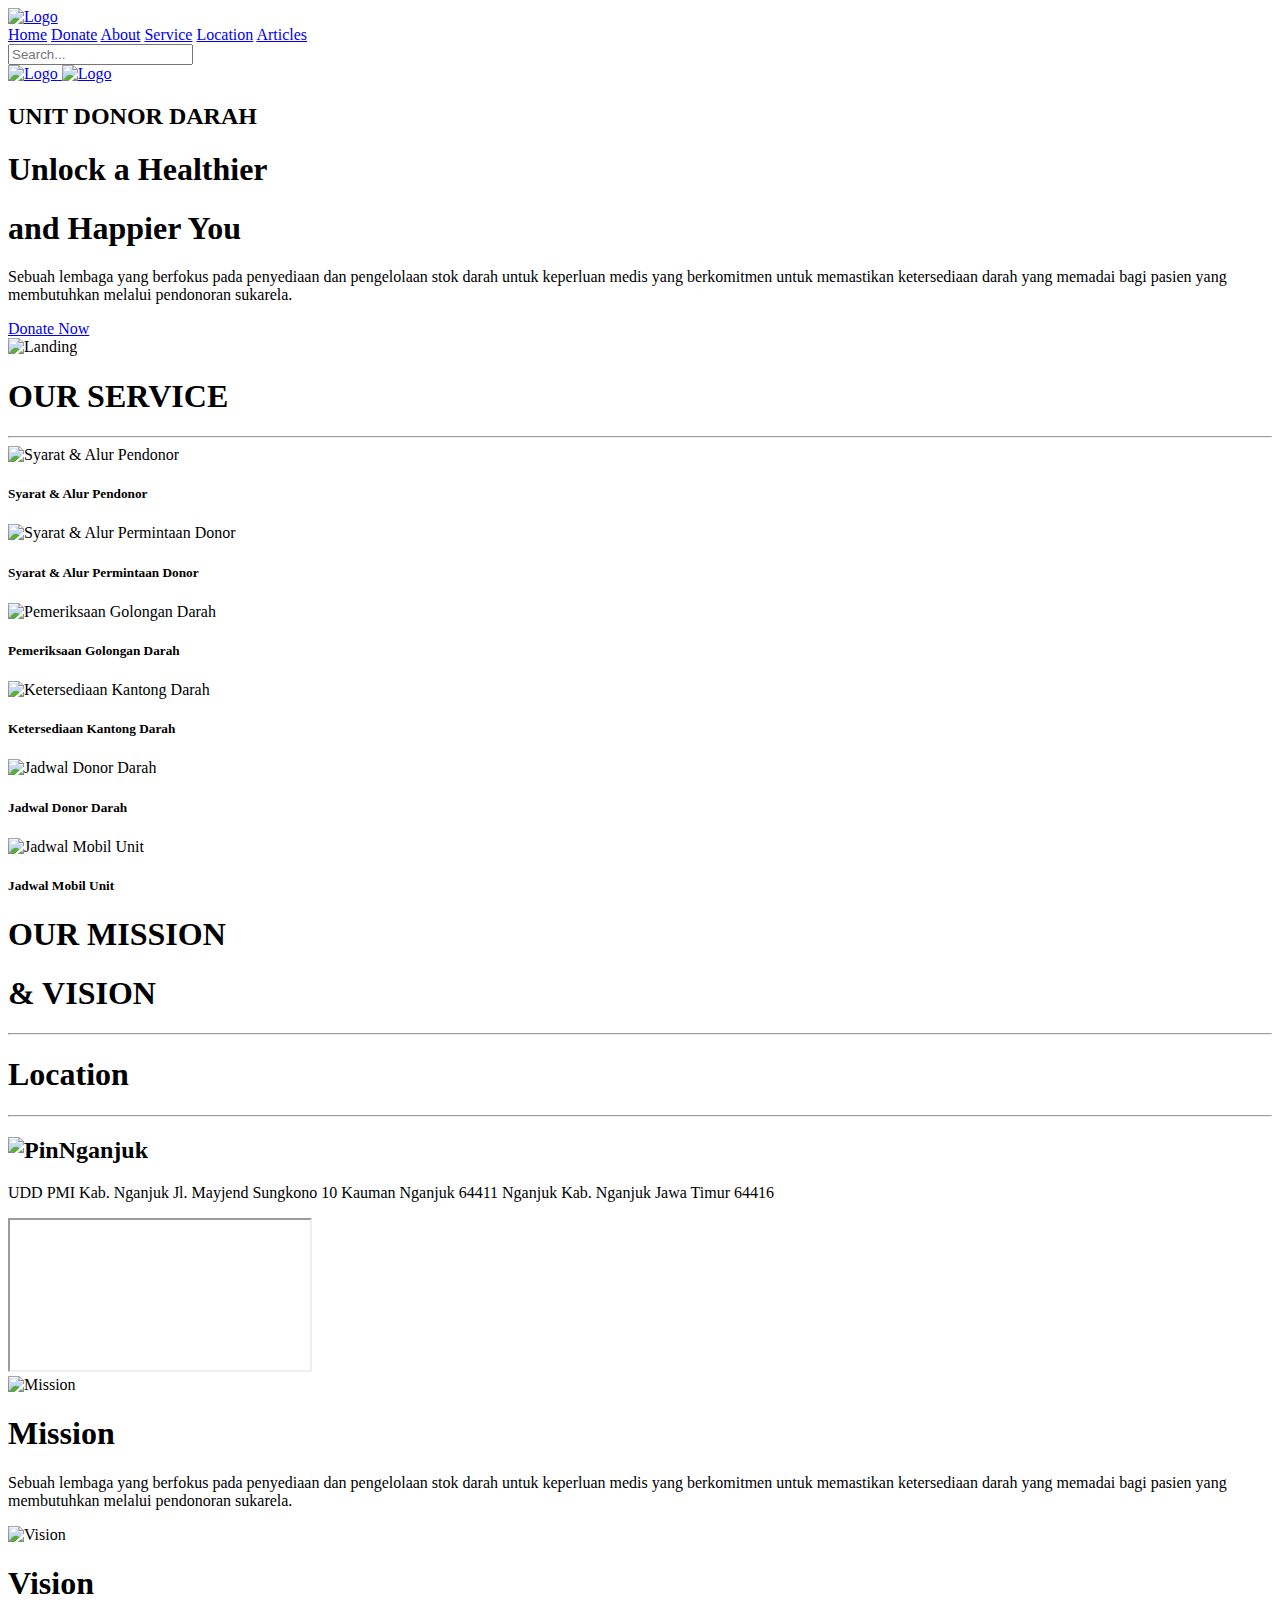
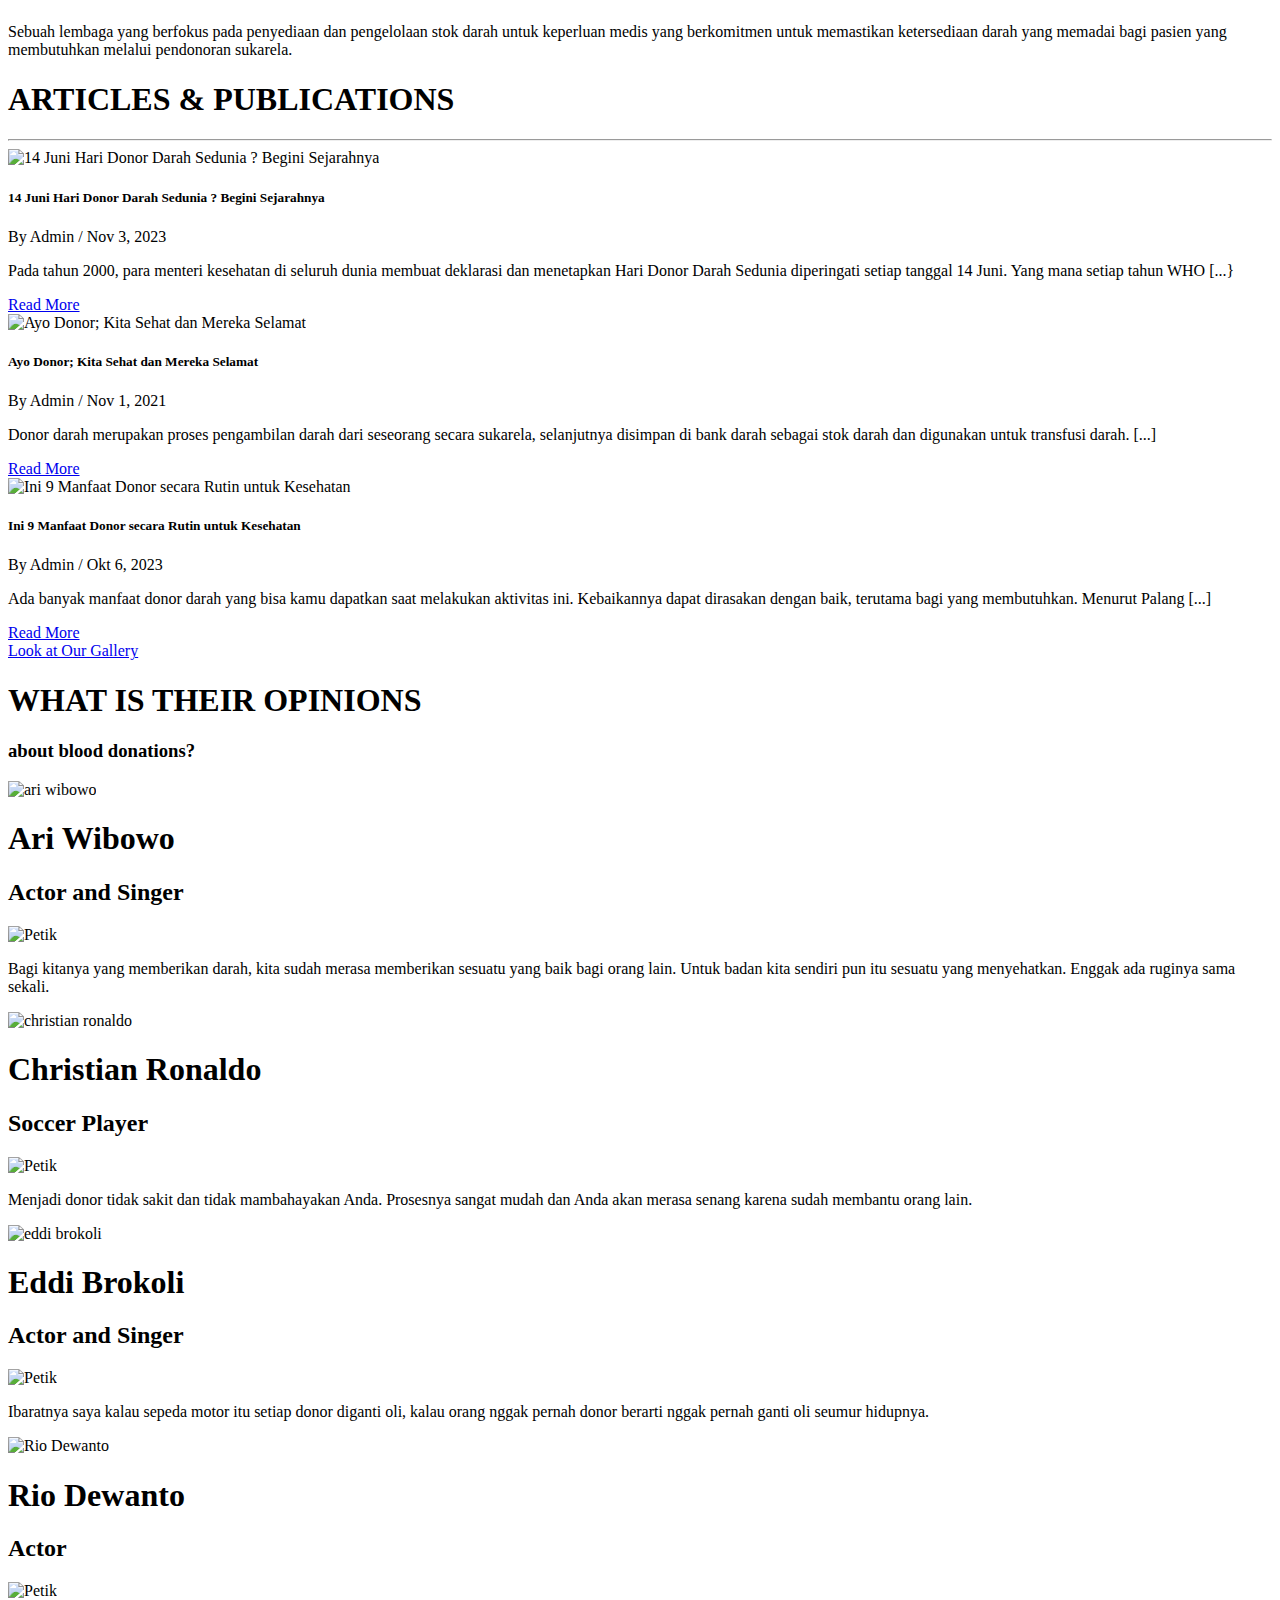
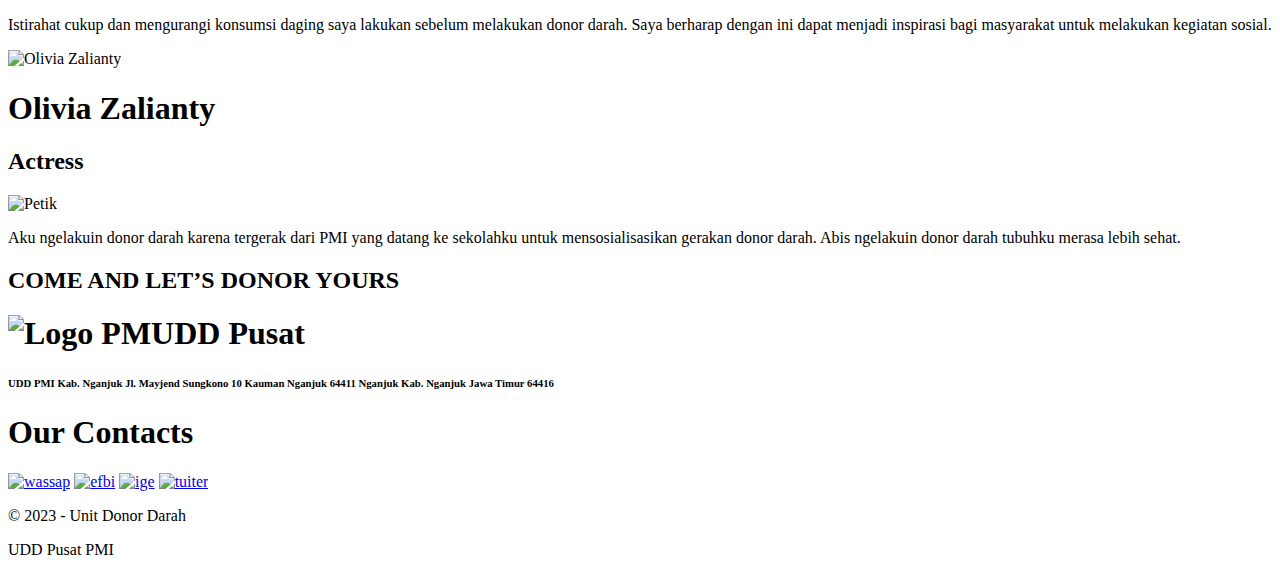
==== index.html @ e91d9397 "Add files via upload" ====
<!DOCTYPE html>
<html lang="en">
<head>
    <meta charset="UTF-8">
    <meta name="viewport" content="width=device-width, initial-scale=1.0">
    <title>Unit Donor Darah</title>
    <link href="https://cdn.jsdelivr.net/npm/bootstrap@5.2.3/dist/css/bootstrap.min.css" rel="stylesheet"
          integrity="sha384-rbsA2VBKQhggwzxH7pPCaAqO46MgnOM80zW1RWuH61DGLwZJEdK2Kadq2F9CUG65" crossorigin="anonymous">
    <link rel="stylesheet" href="assets/css/style.css">
    <!-- icon -->
    <link href="assets/icon/logo_atas.png" rel="icon">
</head>
<body>
<header class="header-area">
    <div class="navbar-area">
        <div class="container">
            <nav class="site-navbar">
                <a href="index.html" class="site-logo">
                    <img class="image"
                         src="assets/icon/logo.png"
                         alt="Logo">
                </a>
                <div class="d-flex align-items-center">
                    <div class="MenuItem" id="MenuItems">
                        <a class="item" href="index.html">Home</a>
                        <a class="item" href="form.html">Donate</a>
                        <a class="item" href="profil.html">About</a>
                        <a class="item" href="#service">Service</a>
                        <a class="item" href="#lokasii">Location</a>
                        <a class="item" href="#artikel">Articles</a>
                    </div>
                    <form class="w-100 me-3" role="search">
                        <input type="search" class="form-control" placeholder="Search..." aria-label="Search">
                    </form>
                    <a href="#" class="mobile bars" id="NavMobile">
                        <img class="image"
                             src="assets/image/bars.png"
                             alt="Logo">
                    </a>
                    <a href="#" class="mobile">
                        <img class="image"
                             src="assets/image/search.png"
                             alt="Logo">
                    </a>
                </div>
            </nav>
        </div>
    </div>
</header>
<main id="landing">
    <div class="container row">
        <div class="col-lg-5 col-md-6 col-12">
            <h2>UNIT DONOR DARAH</h2>
            <h1>Unlock a <span class="udd-marked">Healthier</span></h1>
            <h1>and Happier You</h1>
            <p>Sebuah lembaga yang berfokus pada penyediaan dan pengelolaan stok darah untuk keperluan medis yang
                berkomitmen untuk memastikan ketersediaan darah yang memadai bagi pasien yang membutuhkan melalui
                pendonoran
                sukarela.</p>
            <a class="landing-button" href="form.html">Donate Now</a>
        </div>
        <div class="col-lg-7 col-md-6 col-12">
            <img src="assets/image/landing.png" alt="Landing">
        </div>
    </div>
</main>
<main id="service">
    <div class="container">
        <div class="title">
            <h1>OUR SERVICE</h1>
            <hr>
        </div>
        <div class="row content">
            <div class="col-lg-2 col-md-3 col-6 card text-center">
                <img class="card-img-top" src="assets/image/file.png" alt="Syarat & Alur Pendonor">
                <div class="card-body">
                    <h5 class="card-title">Syarat & Alur Pendonor</h5>
                </div>
            </div>
            <div class="col-lg-2 col-md-3 col-6 card text-center">
                <img class="card-img-top" src="assets/image/donor.png" alt="Syarat & Alur Permintaan Donor">
                <div class="card-body">
                    <h5 class="card-title">Syarat & Alur Permintaan Donor</h5>
                </div>
            </div>
            <div class="col-lg-2 col-md-3 col-6 card text-center">
                <img class="card-img-top" src="assets/image/microscope.png" alt="Pemeriksaan Golongan Darah">
                <div class="card-body">
                    <h5 class="card-title">Pemeriksaan Golongan Darah</h5>
                </div>
            </div>
            <div class="col-lg-2 col-md-3 col-6 card text-center">
                <img class="card-img-top" src="assets/image/medbag.png" alt="Ketersediaan Kantong Darah">
                <div class="card-body">
                    <h5 class="card-title">Ketersediaan Kantong Darah</h5>
                </div>
            </div>
            <div class="col-lg-2 col-md-3 col-6 card text-center">
                <img class="card-img-top" src="assets/image/clock.png" alt="Jadwal Donor Darah">
                <div class="card-body">
                    <h5 class="card-title">Jadwal Donor Darah</h5>
                </div>
            </div>
            <div class="col-lg-2 col-md-3 col-6 card text-center">
                <img class="card-img-top" src="assets/image/ambulance.png" alt="Jadwal Mobil Unit">
                <div class="card-body">
                    <h5 class="card-title">Jadwal Mobil Unit</h5>
                </div>
            </div>
        </div>
    </div>
</main>
<main id="articles">
    <div class="container">
        <div class="title-mission">
            <h1>OUR MISSION</h1>
            <h1>& VISION</h1>
            <hr>
        </div>
    </div>
    <main id="lokasii">
        <div class="map row">
            <div class="title-map col-md-5 col-lg-6 col-12">
                <h1 class="">Location</h1>
                <hr>
                <h2><img src="assets/image/location.png" alt="Pin">Nganjuk</h2>
                <p>UDD PMI Kab. Nganjuk Jl. Mayjend Sungkono 10 Kauman Nganjuk 64411 Nganjuk Kab. Nganjuk Jawa Timur
                    64416</p>
            </div>
            <div class="title-map col-md-7 col-lg-6 col-12">
                <iframe src="https://www.google.com/maps/embed?pb=!1m18!1m12!1m3!1d3954.7178596050453!2d111.89346957404653!3d-7.605650875173909!2m3!1f0!2f0!3f0!3m2!1i1024!2i768!4f13.1!3m3!1m2!1s0x2e784b0f090d41af%3A0xaaeedbb43a66ad4b!2sPMI%20Nganjuk!5e0!3m2!1sid!2sid!4v1703080931872!5m2!1sid!2sid"></iframe>
            </div>
        </div>
    </main>
    <div class="rectangle1"></div>
    <div class="rectangle2"></div>
    <div class="right-card">
        <img src="assets/image/mission.png" alt="Mission">
        <h1>Mission</h1>
        <p>Sebuah lembaga yang berfokus pada penyediaan dan pengelolaan stok darah untuk keperluan medis yang
            berkomitmen untuk memastikan ketersediaan darah yang memadai bagi pasien yang membutuhkan melalui pendonoran
            sukarela.</p>
    </div>
    <div class="left-card">
        <img src="assets/image/vision.png" alt="Vision">
        <h1>Vision</h1>
        <p>Sebuah lembaga yang berfokus pada penyediaan dan pengelolaan stok darah untuk keperluan medis yang
            berkomitmen untuk memastikan ketersediaan darah yang memadai bagi pasien yang membutuhkan melalui pendonoran
            sukarela.</p>
    </div>
    <div class="container article">
        <div class="title">
            <h1>ARTICLES & PUBLICATIONS</h1>
            <hr>
        </div>
        <main id="artikel">
            <div class="row content">
                <div class="col-lg-4 col-md-6 col-12 card">
                    <img class="card-img-top" src="assets/image/article1.png"
                         alt="14 Juni Hari Donor Darah Sedunia ? Begini Sejarahnya">
                    <div class="card-body">
                        <h5 class="card-title">14 Juni Hari Donor Darah Sedunia ? Begini Sejarahnya</h5>
                        <p class="card-info">By Admin / Nov 3, 2023</p>
                        <p class="card-text">Pada tahun 2000, para menteri kesehatan di seluruh dunia membuat deklarasi
                            dan
                            menetapkan Hari Donor Darah Sedunia diperingati setiap tanggal 14 Juni. Yang mana setiap
                            tahun
                            WHO [...}</p>
                        <a href="blog1.html" class="btn btn-primary">Read More</a>
                    </div>
                </div>
                <div class="col-lg-4 col-md-6 col-12 card">
                    <img class="card-img-top" src="assets/image/article2.png"
                         alt="Ayo Donor; Kita Sehat dan Mereka Selamat">
                    <div class="card-body">
                        <h5 class="card-title">Ayo Donor; Kita Sehat dan Mereka Selamat</h5>
                        <p class="card-info">By Admin / Nov 1, 2021</p>
                        <p class="card-text">Donor darah merupakan proses pengambilan darah dari seseorang secara
                            sukarela,
                            selanjutnya disimpan di bank darah sebagai stok darah dan digunakan untuk transfusi darah.
                            [...]</p>
                        <a href="blog2.html" class="btn btn-primary">Read More</a>
                    </div>
                </div>
                <div class="col-lg-4 col-md-6 col-12 card">
                    <img class="card-img-top" src="assets/image/article3.png"
                         alt="Ini 9 Manfaat Donor secara Rutin untuk Kesehatan">
                    <div class="card-body">
                        <h5 class="card-title">Ini 9 Manfaat Donor secara Rutin untuk Kesehatan</h5>
                        <p class="card-info">By Admin / Okt 6, 2023</p>
                        <p class="card-text">Ada banyak manfaat donor darah yang bisa kamu dapatkan saat melakukan
                            aktivitas
                            ini. Kebaikannya dapat dirasakan dengan baik, terutama bagi yang membutuhkan. Menurut Palang
                            [...]</p>
                        <a href="blog3.html" class="btn btn-primary">Read More</a>
                    </div>
                </div>
            </div>
        </main>
        <div class="button">
            <a href="foto.html">Look at Our Gallery</a>
        </div>
    </div>
</main>
<main id="opinions">
    <div class="container">
        <div class="title">
            <h1>WHAT IS THEIR OPINIONS</h1>
            <h3>about blood donations?</h3>
        </div>
        <div class="row content">
            <div class="col-lg-2 card">
                <div class="card-head">
                    <img class="profile card-img-top" src="assets/image/ari.png" alt="ari wibowo">
                    <div class="card-name">
                        <h1 class="name">Ari Wibowo</h1>
                        <h2 class="profession">Actor and Singer</h2>
                    </div>
                    <img class="petik" src="assets/image/petik.png" alt="Petik">
                </div>
                <p>Bagi kitanya yang memberikan darah, kita sudah merasa memberikan sesuatu yang baik bagi orang
                    lain.
                    Untuk badan kita sendiri pun itu sesuatu yang menyehatkan. Enggak ada ruginya sama sekali.</p>
            </div>
            <div class="col-lg-2 card">
                <div class="card-head">
                    <img class="profile card-img-top" src="assets/image/ronaldo.png" alt="christian ronaldo">
                    <div class="card-name">
                        <h1 class="name">Christian Ronaldo</h1>
                        <h2 class="profession">Soccer Player</h2>
                    </div>
                    <img class="petik" src="assets/image/petik.png" alt="Petik">
                </div>
                <p>Menjadi donor tidak sakit dan tidak mambahayakan Anda. Prosesnya sangat mudah dan Anda akan merasa
                    senang karena sudah membantu orang lain.</p>
            </div>
            <div class="col-lg-2 card">
                <div class="card-head">
                    <img class="profile card-img-top" src="assets/image/eddi.png" alt="eddi brokoli">
                    <div class="card-name">
                        <h1 class="name">Eddi Brokoli</h1>
                        <h2 class="profession">Actor and Singer</h2>
                    </div>
                    <img class="petik" src="assets/image/petik.png" alt="Petik">
                </div>
                <p>Ibaratnya saya kalau sepeda motor itu setiap donor diganti oli, kalau orang nggak pernah donor
                    berarti nggak pernah ganti oli seumur hidupnya. </p>
            </div>
            <div class="col-lg-2 card">
                <div class="card-head">
                    <img class="profile card-img-top" src="assets/image/rio.png" alt="Rio Dewanto">
                    <div class="card-name">
                        <h1 class="name">Rio Dewanto</h1>
                        <h2 class="profession">Actor</h2>
                    </div>
                    <img class="petik" src="assets/image/petik.png" alt="Petik">
                </div>
                <p>Istirahat cukup dan mengurangi konsumsi daging saya lakukan sebelum melakukan donor darah. Saya
                    berharap dengan ini dapat menjadi inspirasi bagi masyarakat untuk melakukan kegiatan sosial.</p>
            </div>
            <div class="col-lg-2 card">
                <div class="card-head">
                    <img class="profile card-img-top" src="assets/image/olivia.png" alt="Olivia Zalianty">
                    <div class="card-name">
                        <h1 class="name">Olivia Zalianty</h1>
                        <h2 class="profession">Actress</h2>
                    </div>
                    <img class="petik" src="assets/image/petik.png" alt="Petik">
                </div>
                <p>Aku ngelakuin donor darah karena tergerak dari PMI yang datang ke sekolahku untuk mensosialisasikan
                    gerakan donor darah. Abis ngelakuin donor darah tubuhku merasa lebih sehat.</p>
            </div>
        </div>
        <div class="title">
            <h2>COME AND LET’S DONOR YOURS</h2>
        </div>
    </div>
</main>
<footer>
    <div class="container">
        <div class="row content">
            <div class="col-lg-6 item1">
                <h1><img src="assets/image/pm.png" alt="Logo PM">UDD Pusat</h1>
                <h6>UDD PMI Kab. Nganjuk Jl. Mayjend Sungkono 10 Kauman Nganjuk 64411 Nganjuk Kab. Nganjuk Jawa Timur
                    64416</h6>
            </div>

            <div class="col-lg-6 item2">
                <h1>Our Contacts</h1>
                <div class="iconft">
                    <a href="https://wa.me/087884736111"><img src="assets/image/wassap.png" alt="wassap"></a>
                    <a href="https://www.facebook.com/pmijawatimur?mibextid=ZbWKwL"><img src="assets/image/efbi.png"
                                                                                         alt="efbi"></a>
                    <a href="https://www.instagram.com/pmijawatimur?igsh=MTRuc3d0OWRzaWEyYQ=="><img
                            src="assets/image/ige.png" alt="ige"></a>
                    <a href="https://x.com/PmiJawaTimur?t=0B00rzFDAxkbB0DmO-uxIw&s=08"><img
                            src="assets/image/tuiter.png" alt="tuiter"></a>
                </div>
            </div>
        </div>
    </div>
    <div class="bottom-footer">
        <p>&copy; 2023 - Unit Donor Darah</p>
        <p>UDD Pusat PMI</p>
    </div>
</footer>
<script src="assets/js/script.js"></script>
</body>
</html>
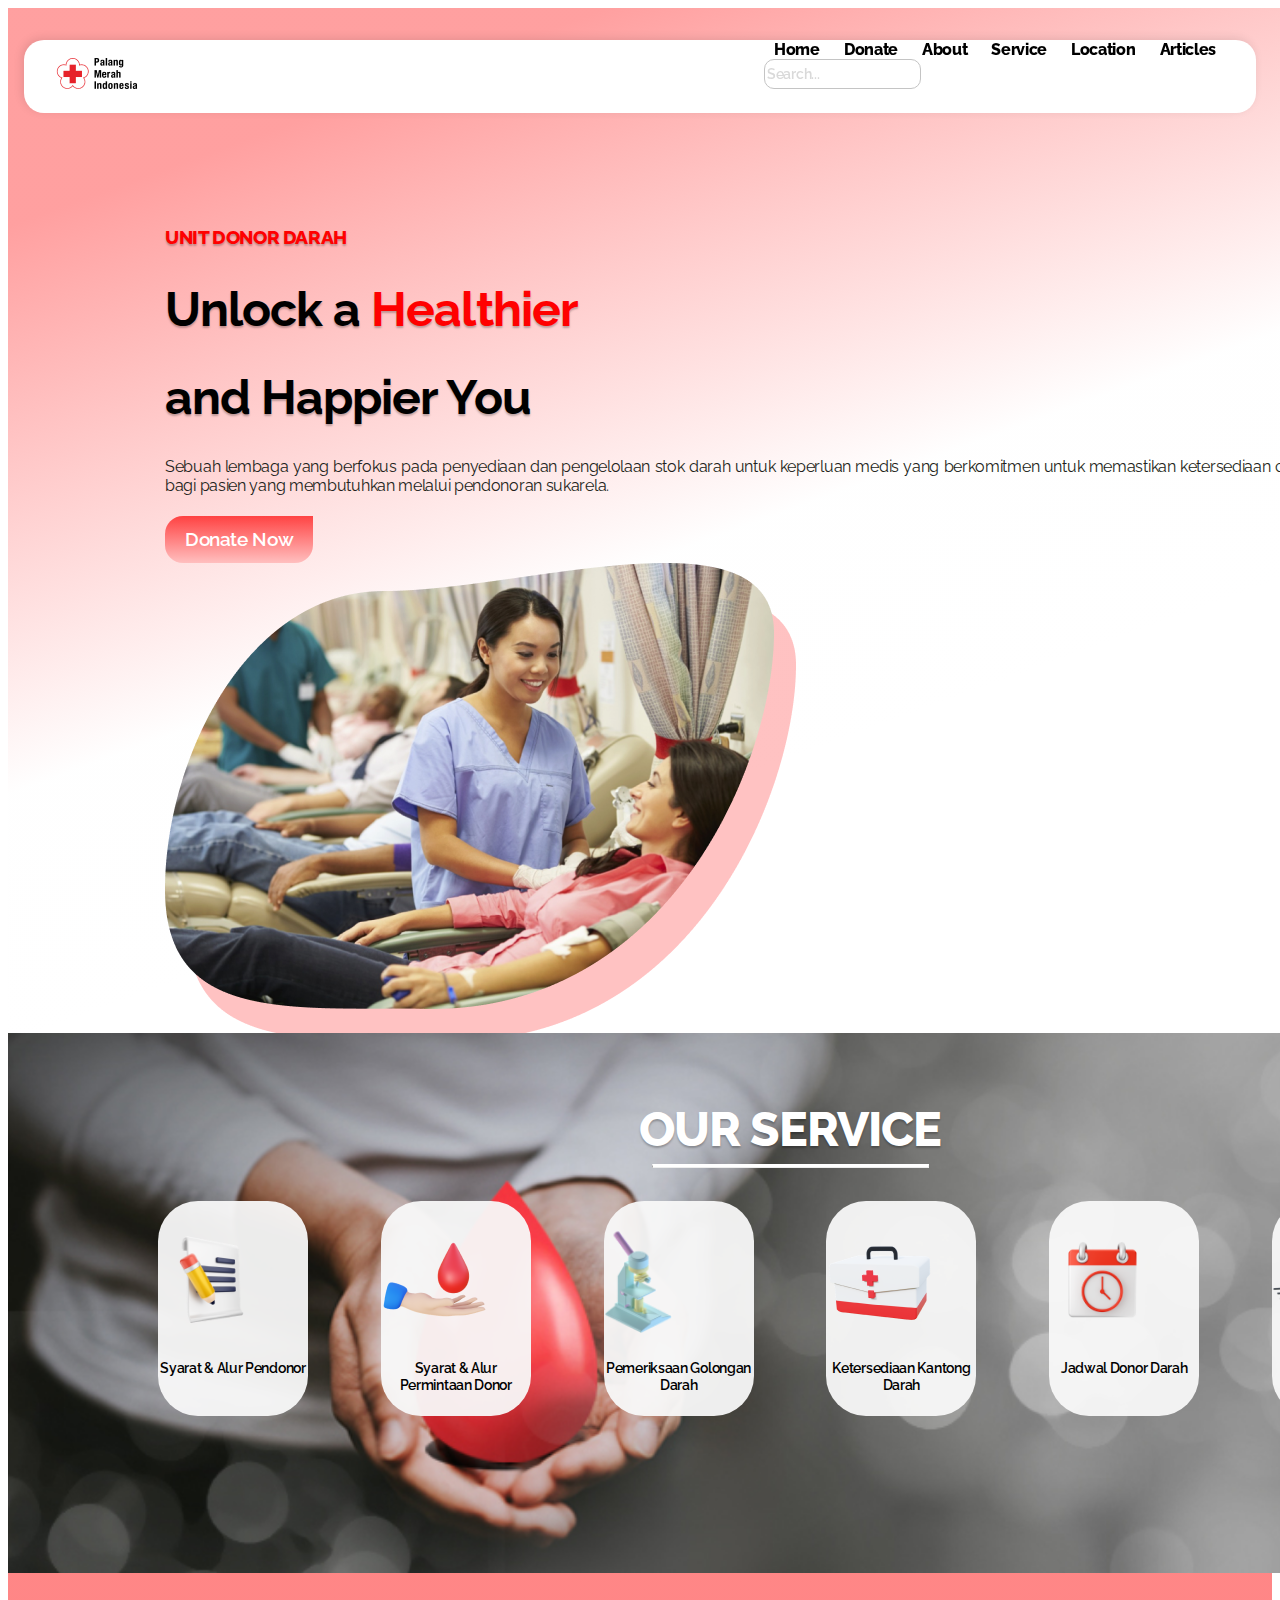
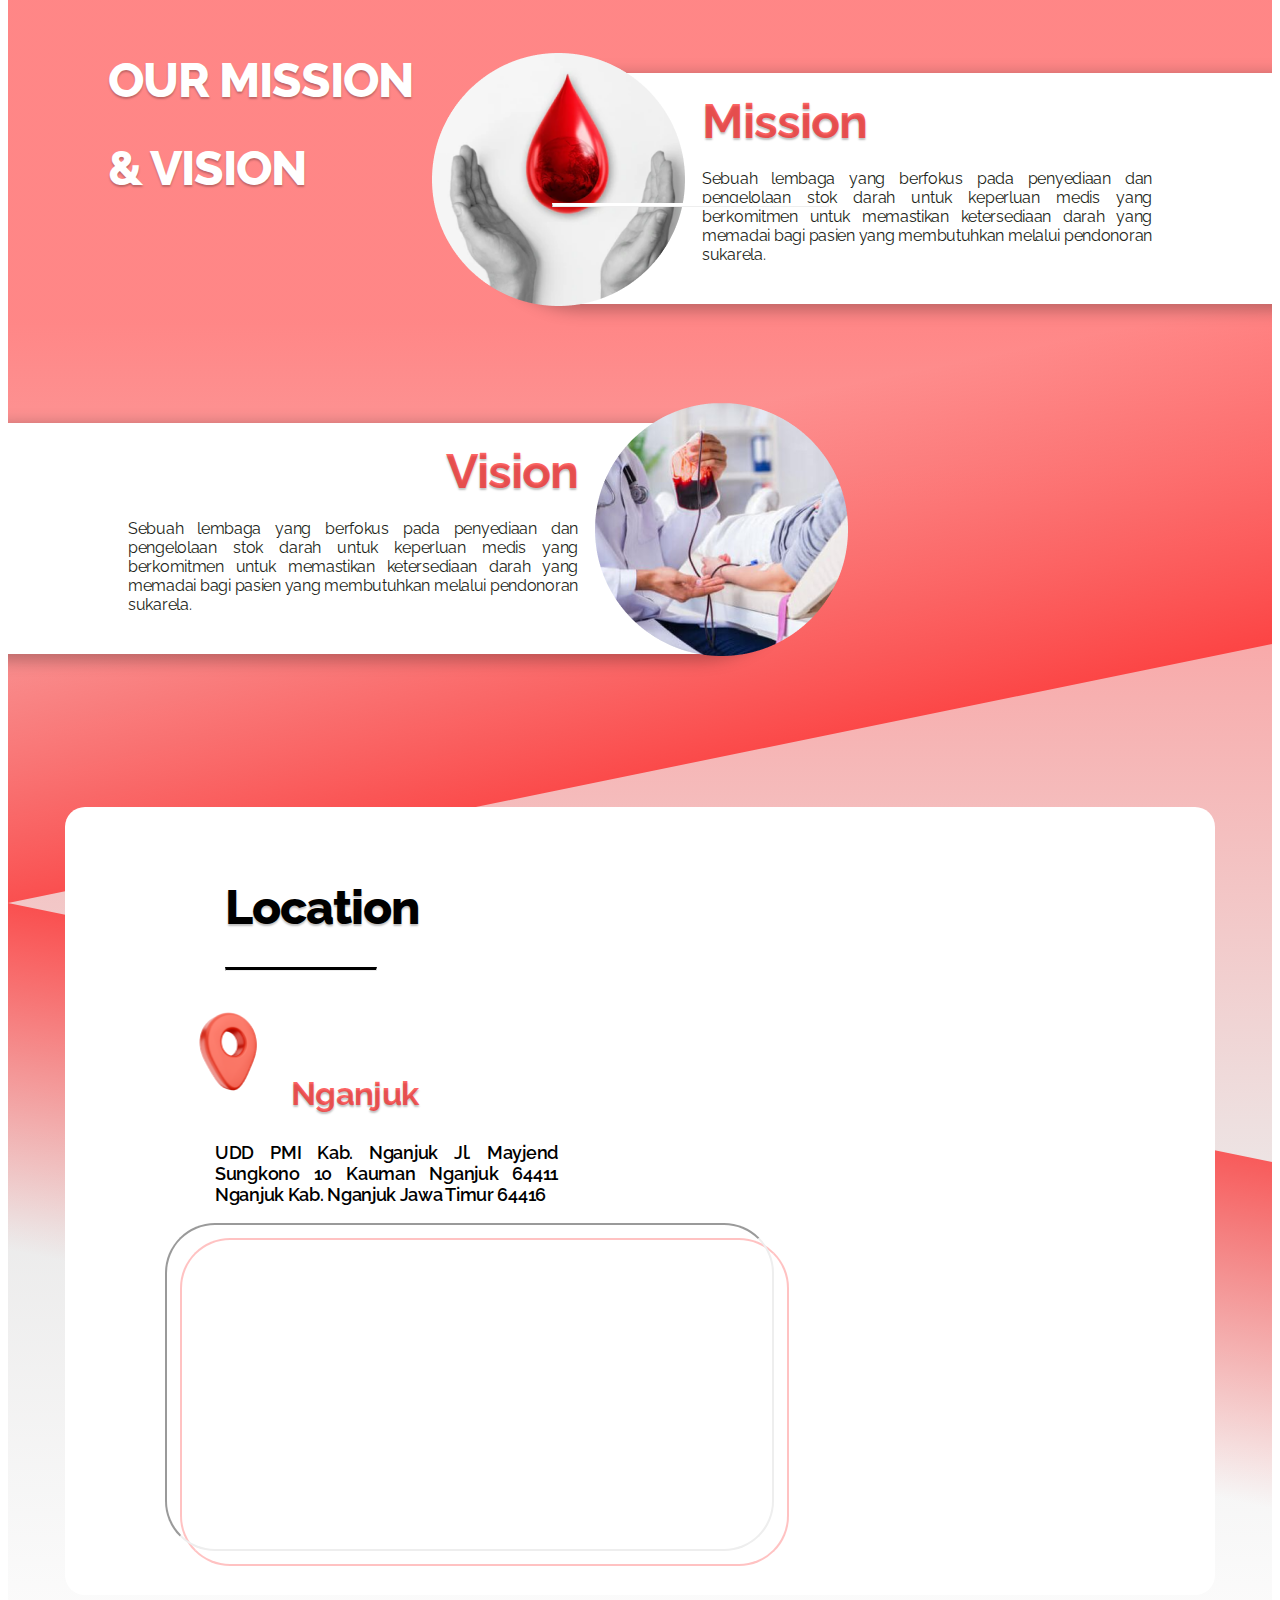
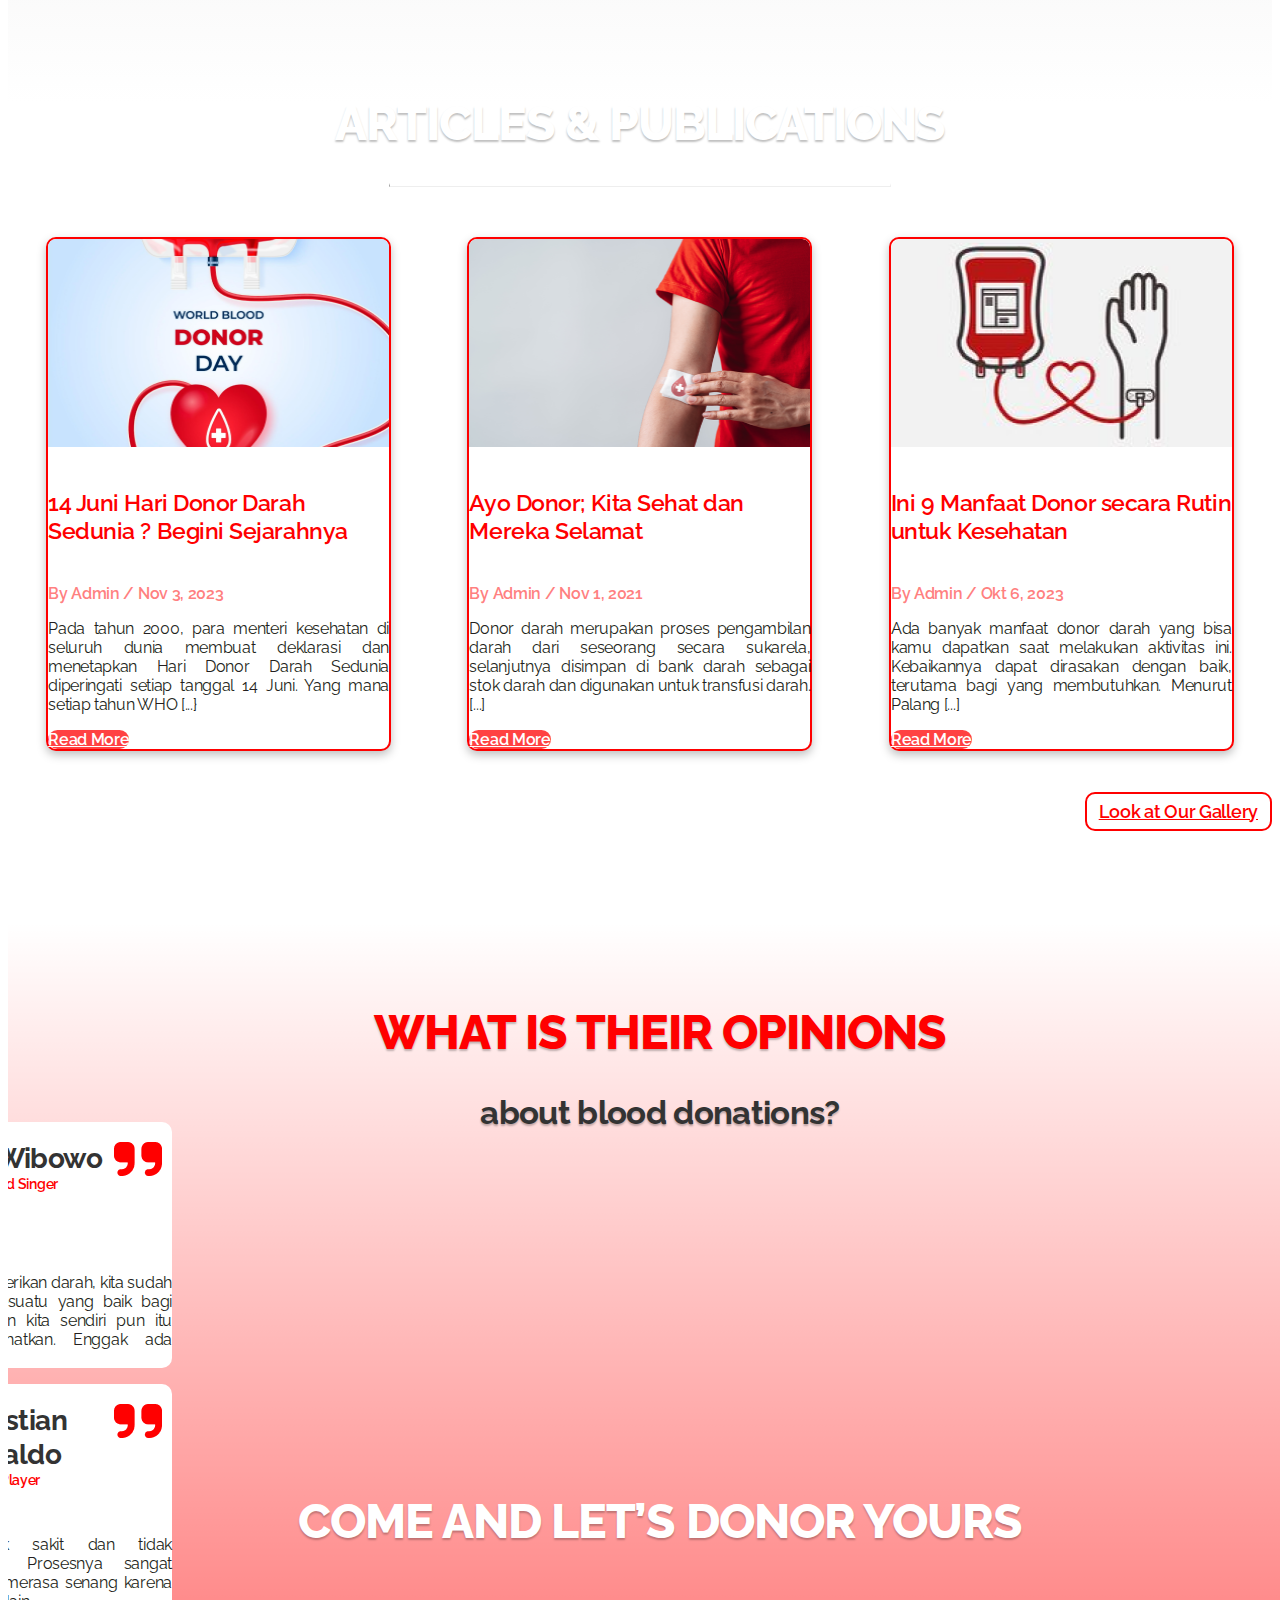
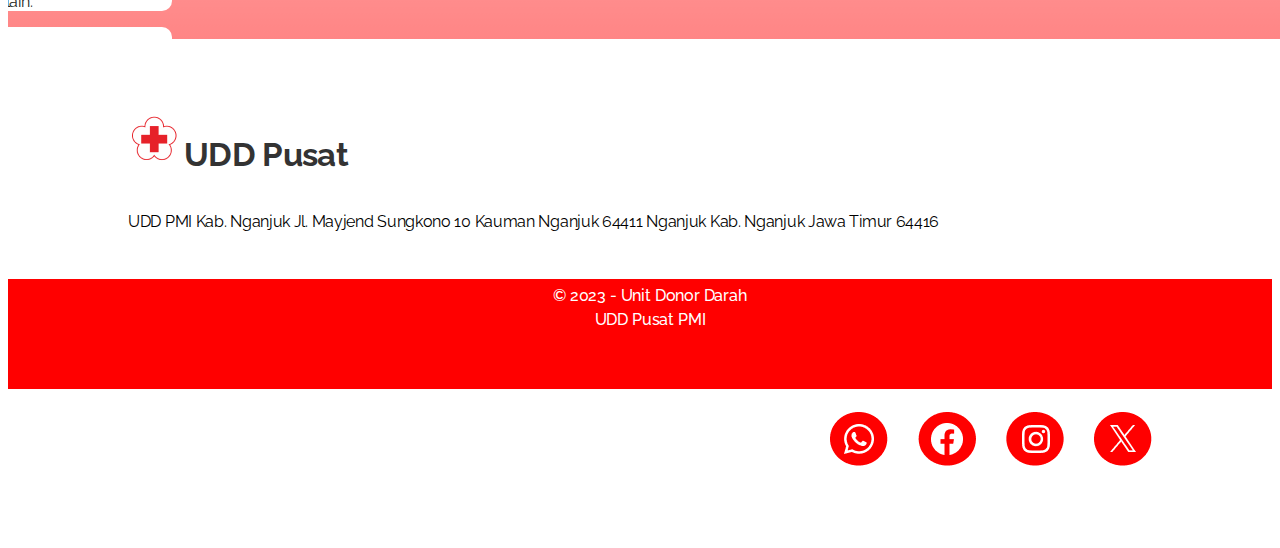
==== commit b3efdab2: "fixin bug" ====
--- a/index.html
+++ b/index.html
@@ -21,23 +21,21 @@
                          alt="Logo">
                 </a>
                 <div class="d-flex align-items-center">
-                    <div class="MenuItem" id="MenuItems">
-                        <a class="item" href="index.html">Home</a>
-                        <a class="item" href="form.html">Donate</a>
-                        <a class="item" href="profil.html">About</a>
-                        <a class="item" href="#service">Service</a>
-                        <a class="item" href="#lokasii">Location</a>
-                        <a class="item" href="#artikel">Articles</a>
-                    </div>
+                    <a class="item" href="index.html">Home</a>
+                    <a class="item" href="form.html">Donate</a>
+                    <a class="item" href="profil.html">About</a>
+                    <a class="item" href="#service">Service</a>
+                    <a class="item" href="#lokasii">Location</a>
+                    <a class="item" href="#artikel">Articles</a>
                     <form class="w-100 me-3" role="search">
                         <input type="search" class="form-control" placeholder="Search..." aria-label="Search">
                     </form>
-                    <a href="#" class="mobile bars" id="NavMobile">
+                    <a href="index.html" class="mobile bars">
                         <img class="image"
                              src="assets/image/bars.png"
                              alt="Logo">
                     </a>
-                    <a href="#" class="mobile">
+                    <a href="index.html" class="mobile">
                         <img class="image"
                              src="assets/image/search.png"
                              alt="Logo">
@@ -57,7 +55,7 @@
                 berkomitmen untuk memastikan ketersediaan darah yang memadai bagi pasien yang membutuhkan melalui
                 pendonoran
                 sukarela.</p>
-            <a class="landing-button" href="form.html">Donate Now</a>
+                <a class="landing-button" href="form.html">Donate Now</a>
         </div>
         <div class="col-lg-7 col-md-6 col-12">
             <img src="assets/image/landing.png" alt="Landing">
@@ -157,26 +155,23 @@
             <div class="row content">
                 <div class="col-lg-4 col-md-6 col-12 card">
                     <img class="card-img-top" src="assets/image/article1.png"
-                         alt="14 Juni Hari Donor Darah Sedunia ? Begini Sejarahnya">
+                        alt="14 Juni Hari Donor Darah Sedunia ? Begini Sejarahnya">
                     <div class="card-body">
                         <h5 class="card-title">14 Juni Hari Donor Darah Sedunia ? Begini Sejarahnya</h5>
                         <p class="card-info">By Admin / Nov 3, 2023</p>
-                        <p class="card-text">Pada tahun 2000, para menteri kesehatan di seluruh dunia membuat deklarasi
-                            dan
-                            menetapkan Hari Donor Darah Sedunia diperingati setiap tanggal 14 Juni. Yang mana setiap
-                            tahun
+                        <p class="card-text">Pada tahun 2000, para menteri kesehatan di seluruh dunia membuat deklarasi dan
+                            menetapkan Hari Donor Darah Sedunia diperingati setiap tanggal 14 Juni. Yang mana setiap tahun
                             WHO [...}</p>
                         <a href="blog1.html" class="btn btn-primary">Read More</a>
                     </div>
                 </div>
                 <div class="col-lg-4 col-md-6 col-12 card">
                     <img class="card-img-top" src="assets/image/article2.png"
-                         alt="Ayo Donor; Kita Sehat dan Mereka Selamat">
+                        alt="Ayo Donor; Kita Sehat dan Mereka Selamat">
                     <div class="card-body">
                         <h5 class="card-title">Ayo Donor; Kita Sehat dan Mereka Selamat</h5>
                         <p class="card-info">By Admin / Nov 1, 2021</p>
-                        <p class="card-text">Donor darah merupakan proses pengambilan darah dari seseorang secara
-                            sukarela,
+                        <p class="card-text">Donor darah merupakan proses pengambilan darah dari seseorang secara sukarela,
                             selanjutnya disimpan di bank darah sebagai stok darah dan digunakan untuk transfusi darah.
                             [...]</p>
                         <a href="blog2.html" class="btn btn-primary">Read More</a>
@@ -184,12 +179,11 @@
                 </div>
                 <div class="col-lg-4 col-md-6 col-12 card">
                     <img class="card-img-top" src="assets/image/article3.png"
-                         alt="Ini 9 Manfaat Donor secara Rutin untuk Kesehatan">
+                        alt="Ini 9 Manfaat Donor secara Rutin untuk Kesehatan">
                     <div class="card-body">
                         <h5 class="card-title">Ini 9 Manfaat Donor secara Rutin untuk Kesehatan</h5>
                         <p class="card-info">By Admin / Okt 6, 2023</p>
-                        <p class="card-text">Ada banyak manfaat donor darah yang bisa kamu dapatkan saat melakukan
-                            aktivitas
+                        <p class="card-text">Ada banyak manfaat donor darah yang bisa kamu dapatkan saat melakukan aktivitas
                             ini. Kebaikannya dapat dirasakan dengan baik, terutama bagi yang membutuhkan. Menurut Palang
                             [...]</p>
                         <a href="blog3.html" class="btn btn-primary">Read More</a>
@@ -231,8 +225,7 @@
                     </div>
                     <img class="petik" src="assets/image/petik.png" alt="Petik">
                 </div>
-                <p>Menjadi donor tidak sakit dan tidak mambahayakan Anda. Prosesnya sangat mudah dan Anda akan merasa
-                    senang karena sudah membantu orang lain.</p>
+                <p>Menjadi donor tidak sakit dan tidak mambahayakan Anda. Prosesnya sangat mudah dan Anda akan merasa senang karena sudah membantu orang lain.</p>
             </div>
             <div class="col-lg-2 card">
                 <div class="card-head">
@@ -243,8 +236,7 @@
                     </div>
                     <img class="petik" src="assets/image/petik.png" alt="Petik">
                 </div>
-                <p>Ibaratnya saya kalau sepeda motor itu setiap donor diganti oli, kalau orang nggak pernah donor
-                    berarti nggak pernah ganti oli seumur hidupnya. </p>
+                <p>Ibaratnya saya kalau sepeda motor itu setiap donor diganti oli, kalau orang nggak pernah donor berarti nggak pernah ganti oli seumur hidupnya. </p>
             </div>
             <div class="col-lg-2 card">
                 <div class="card-head">
@@ -255,8 +247,7 @@
                     </div>
                     <img class="petik" src="assets/image/petik.png" alt="Petik">
                 </div>
-                <p>Istirahat cukup dan mengurangi konsumsi daging saya lakukan sebelum melakukan donor darah. Saya
-                    berharap dengan ini dapat menjadi inspirasi bagi masyarakat untuk melakukan kegiatan sosial.</p>
+                <p>Istirahat cukup dan mengurangi konsumsi daging saya lakukan sebelum melakukan donor darah. Saya berharap dengan ini dapat menjadi inspirasi bagi masyarakat untuk melakukan kegiatan sosial.</p>
             </div>
             <div class="col-lg-2 card">
                 <div class="card-head">
@@ -267,8 +258,7 @@
                     </div>
                     <img class="petik" src="assets/image/petik.png" alt="Petik">
                 </div>
-                <p>Aku ngelakuin donor darah karena tergerak dari PMI yang datang ke sekolahku untuk mensosialisasikan
-                    gerakan donor darah. Abis ngelakuin donor darah tubuhku merasa lebih sehat.</p>
+                <p>Aku ngelakuin donor darah karena tergerak dari PMI yang datang ke sekolahku untuk mensosialisasikan gerakan donor darah. Abis ngelakuin donor darah tubuhku merasa lebih sehat.</p>
             </div>
         </div>
         <div class="title">
@@ -289,12 +279,9 @@
                 <h1>Our Contacts</h1>
                 <div class="iconft">
                     <a href="https://wa.me/087884736111"><img src="assets/image/wassap.png" alt="wassap"></a>
-                    <a href="https://www.facebook.com/pmijawatimur?mibextid=ZbWKwL"><img src="assets/image/efbi.png"
-                                                                                         alt="efbi"></a>
-                    <a href="https://www.instagram.com/pmijawatimur?igsh=MTRuc3d0OWRzaWEyYQ=="><img
-                            src="assets/image/ige.png" alt="ige"></a>
-                    <a href="https://x.com/PmiJawaTimur?t=0B00rzFDAxkbB0DmO-uxIw&s=08"><img
-                            src="assets/image/tuiter.png" alt="tuiter"></a>
+                    <a href="https://www.facebook.com/pmijawatimur?mibextid=ZbWKwL"><img src="assets/image/efbi.png" alt="efbi"></a>
+                    <a href="https://www.instagram.com/pmijawatimur?igsh=MTRuc3d0OWRzaWEyYQ=="><img src="assets/image/ige.png" alt="ige"></a>
+                    <a href="https://x.com/PmiJawaTimur?t=0B00rzFDAxkbB0DmO-uxIw&s=08"><img src="assets/image/tuiter.png" alt="tuiter"></a>
                 </div>
             </div>
         </div>
@@ -304,6 +291,5 @@
         <p>UDD Pusat PMI</p>
     </div>
 </footer>
-<script src="assets/js/script.js"></script>
 </body>
 </html>--- a/assets/css/style.css
+++ b/assets/css/style.css
@@ -0,0 +1,1176 @@
+@import url('https://fonts.googleapis.com/css2?family=Raleway:ital,wght@0,100;0,200;0,300;0,400;0,500;0,600;0,700;0,800;0,900;1,100;1,200;1,300;1,400;1,500;1,600;1,700;1,800;1,900&display=swap');
+
+* {
+    font-family: 'Raleway', sans-serif;
+}
+
+.navbar-area {
+    position: fixed;
+    top: 40px;
+    left: 24px;
+    right: 24px;
+    z-index: 3;
+    background: white;
+    box-shadow: -2px -2px 10px rgba(0, 0, 0, 0.10);
+    border-radius: 20px
+}
+
+.site-navbar .mobile {
+    display: none;
+}
+
+
+@media (max-width: 728px) {
+    .navbar-area {
+        top: 20px;
+        left: 20px;
+        right: 20px;
+    }
+
+    .site-navbar {
+        margin: 0 10px;
+    }
+
+    .site-navbar .item {
+        display: none;
+    }
+
+    .site-navbar input {
+        display: none;
+    }
+
+    .site-navbar .mobile {
+        display: block;
+    }
+
+    .site-navbar .mobile img {
+        margin: 0 0 0 10px;
+        height: 30px;
+        width: 30px;
+    }
+
+    .site-navbar .bars img {
+        height: 25px;
+        width: 25px;
+    }
+}
+
+@media (min-width: 728px) and (max-width: 968px) {
+    .navbar-area {
+        left: 54px;
+        right: 54px;
+    }
+
+    .site-navbar {
+        margin: 0;
+    }
+
+    .site-navbar .item {
+        margin: 0 0 0 30px;
+        text-decoration: none;
+        color: #000;
+        font-size: 16px;
+        font-style: normal;
+        font-weight: 800;
+        line-height: 19px;
+        letter-spacing: -0.32px;
+    }
+}
+
+
+.site-navbar {
+    margin: 0 30px;
+    display: flex;
+    justify-content: space-between;
+}
+
+a.site-logo {
+    font-size: 26px;
+    font-weight: 800;
+    text-transform: uppercase;
+    color: #58BD8B;
+    text-decoration: none;
+}
+
+a.site-logo .image {
+    margin: 14px 0;
+    height: 39px;
+    width: 86px;
+}
+
+.site-navbar input {
+    height: 30px;
+    width: 157px;
+    color: #C4C4C4;
+    border-radius: 10px;
+    border: 1px solid #C4C4C4;
+    background: #FFF;
+    font-size: 14px;
+    font-weight: 600;
+    line-height: 17px;
+    letter-spacing: -0.3px;
+}
+
+.site-navbar input::placeholder {
+    color: #D9D9D9;
+}
+
+.site-navbar .item {
+    margin: 0 10px;
+    text-decoration: none;
+    color: #000;
+    font-size: 16px;
+    font-style: normal;
+    font-weight: 800;
+    line-height: 19px; /* 118.75% */
+    letter-spacing: -0.32px;
+}
+
+.site-navbar .item:hover {
+    color: #F00;
+    font-weight: bold;
+    line-height: 23px; /* 121.053% */
+    letter-spacing: -0.38px;
+}
+
+@media (min-width: 728px) and (max-width: 968px) {
+    .navbar-area {
+        left: 54px;
+        right: 54px;
+    }
+
+    .site-navbar {
+        margin: 0;
+    }
+
+    .site-navbar input {
+        margin: 0;
+    }
+
+    .site-navbar .item {
+        margin: 0 10px 0 10px;
+        text-decoration: none;
+        color: #000;
+        font-size: 16px;
+        font-style: normal;
+        font-weight: 800;
+        line-height: 19px;
+        letter-spacing: -0.32px;
+    }
+}
+
+#landing {
+    width: 100%;
+    overflow: hidden;
+    min-height: 700px;
+    height: fit-content;
+    padding: 150px 141px 20px 157px;
+    background: linear-gradient(160deg, rgba(255, 128, 128, 0.75) 13.68%, rgba(217, 216, 216, 0.01) 49.38%, rgba(217, 217, 217, 0.00) 67.93%);
+}
+
+@media (max-width: 728px) {
+    #landing {
+        padding: 60px 15px 50px 15px;
+    }
+
+    #landing img {
+        padding: 20px 0;
+        margin: auto;
+        width: 100%;
+    }
+
+    #landing .h1 {
+        font-size: 48px;
+    }
+
+}
+
+@media (min-width: 728px) and (max-width: 968px) {
+    #landing {
+        padding: 80px 50px 50px 50px;
+        margin: 0;
+    }
+
+    #landing .h1 {
+        font-size: 28px;
+    }
+
+    #landing img {
+        padding-top: 50px;
+    }
+}
+
+
+#landing h2 {
+    color: #F00;
+    text-shadow: 0 2px 2px rgba(0, 0, 0, 0.25);
+    font-size: 19px;
+    font-style: normal;
+    font-weight: 800;
+    line-height: 23px; /* 121.053% */
+    letter-spacing: -0.38px;
+    margin-top: 68px;
+}
+
+#landing h1 {
+    color: #000;
+    text-shadow: 0 2px 2px rgba(0, 0, 0, 0.25);
+    font-size: 48px;
+    font-style: normal;
+    font-weight: 700;
+    line-height: 56px;
+    letter-spacing: -0.96px;
+}
+
+#landing h1 .udd-marked {
+    color: #F00;
+}
+
+#landing p {
+    color: #231F20;
+    text-align: justify;
+    font-size: 16px;
+    font-style: normal;
+    font-weight: 400;
+    line-height: 19px;
+    letter-spacing: -0.3px;
+    margin-top: 10px;
+}
+
+#landing img {
+    filter: drop-shadow(22px 32px rgba(255, 0, 0, 0.24));
+}
+
+#landing .landing-button {
+    display: inline-block;
+    margin-top: 5px;
+    padding: 12px 20px;
+    border: none;
+    border-radius: 18px 0 18px 18px;
+    background: linear-gradient(180deg, rgba(255, 0, 0, 0.70) 0%, #FFBFBF 100%);
+    color: #FFF;
+    text-align: center;
+    text-decoration: none;
+    font-size: 19px;
+    font-style: normal;
+    font-weight: 600;
+    line-height: 23px; /* 121.053% */
+    letter-spacing: -0.38px;
+}
+
+#service {
+    width: 100%;
+    min-height: 470px;
+    height: fit-content;
+    padding: 35px 150px;
+    background-image: url('../image/service.jpg');
+    background-repeat: no-repeat;
+    background-size: cover;
+}
+
+#service .title {
+    text-align: center;
+}
+
+#service h1 {
+    color: #FFF;
+    text-shadow: 0 2px 2px rgba(0, 0, 0, 0.25);
+    font-size: 48px;
+    font-style: normal;
+    font-weight: 800;
+    line-height: 56px; /* 116.667% */
+    letter-spacing: -0.96px;
+    margin-bottom: 5px;
+}
+
+#service hr {
+    margin-top: 7px;
+    margin-left: auto;
+    margin-right: auto;
+    width: 275px;
+    color: #FFF;
+    opacity: 1;
+    border-top: 3px solid;
+}
+
+#service .content {
+    display: flex;
+    justify-content: space-between;
+}
+
+#service .card {
+    width: 150px;
+    height: 215px;
+    margin: 25px 0;
+    border-radius: 40px;
+    background: rgba(248, 248, 248, 0.95);
+}
+
+@media (max-width: 728px) {
+    #service {
+        padding: 35px 20px;
+    }
+
+    #service .card {
+        width: 200px;
+        height: fit-content;
+        min-height: 240px;
+    }
+
+    #service .content {
+        display: flex;
+        justify-content: space-around;
+    }
+}
+
+@media (min-width: 728px) and (max-width: 968px) {
+    #service {
+        padding: 35px 50px;
+    }
+
+    #service .content {
+        display: flex;
+        justify-content: left;
+    }
+
+    #service .content .card {
+        margin: 25px 10px;
+    }
+
+}
+
+#service .card:hover {
+    height: fit-content;
+    flex-shrink: 0;
+    border-radius: 40px;
+    background: rgba(255, 0, 0, 0.80);
+    box-shadow: 4px 4px 15px 5px rgba(179, 179, 179, 0.80);
+}
+
+#service h5 {
+    color: #000;
+    text-align: center;
+    font-size: 14px;
+    font-style: normal;
+    font-weight: 600;
+    line-height: 17px; /* 121.429% */
+    letter-spacing: -0.3px;
+}
+
+#service .card:hover h5 {
+    color: #FFF;
+    text-align: center;
+    text-shadow: 0 2px 2px rgba(0, 0, 0, 0.25);
+    font-size: 17px;
+    font-style: normal;
+    font-weight: 800;
+    line-height: 23px; /* 121.053% */
+    letter-spacing: -0.38px;
+}
+
+#service img {
+    margin: 25px auto 0 auto;
+    width: max-content;
+    height: 107px;
+}
+
+#service .card:hover img {
+    margin: 35px auto 0 auto;
+    width: max-content;
+    height: 117px;
+}
+
+#articles {
+    width: 100%;
+    height: fit-content;
+    position: relative;
+    z-index: 1;
+    overflow: hidden;
+    background: linear-gradient(180deg, rgba(255, 128, 128, 0.95) 13.68%, rgba(217, 216, 216, 0.51) 49.38%, rgba(217, 217, 0, 0) 67.93%);
+}
+
+#articles .rectangle1 {
+    top: 420px;
+    left: -70px;
+    position: absolute;
+    width: 1765px;
+    height: 340px;
+    transform: rotate(-11.572deg);
+    z-index: -1;
+    background: linear-gradient(180deg, rgba(255, 0, 0, 0) 0%, rgba(255, 0, 0, 0.60) 100%);
+}
+
+#articles .rectangle2 {
+    top: 1100px;
+    left: -70px;
+    position: absolute;
+    width: 1765px;
+    height: 340px;
+    transform: rotate(11.572deg);
+    z-index: -1;
+    background: linear-gradient(180deg, rgba(255, 0, 0, 0.60) 0%, rgba(255, 0, 0, 0.00) 100%);
+}
+
+#articles .title-mission {
+    padding-left: 100px;
+    padding-top: 46px;
+    margin-bottom: 600px;
+    text-align: left;
+}
+
+@media (max-width: 728px) {
+    #articles .title-mission {
+        padding-left: 20px;
+        margin-bottom: 600px;
+    }
+}
+
+
+#articles .right-card {
+    padding: 20px 100px;
+    border-radius: 100px;
+    background: #FFF;
+    box-shadow: 0 4px 15px 3px rgba(0, 0, 0, 0.25);
+    top: 100px;
+    right: -100px;
+    position: absolute;
+    width: max-content;
+    height: max-content;
+    z-index: -1;
+}
+
+#articles .right-card h1 {
+    color: rgba(255, 0, 0, 0.60);
+    text-shadow: 0 2px 2px rgba(0, 0, 0, 0.25);
+    font-size: 48px;
+    font-style: normal;
+    font-weight: 700;
+    line-height: 56px; /* 116.667% */
+    letter-spacing: -0.96px;
+    margin: 0 0 20px 120px;
+}
+
+#articles .right-card p {
+    width: 450px;
+    margin: 0 120px 20px 120px;
+    color: #231F20;
+    text-align: justify;
+    font-size: 16px;
+    font-style: normal;
+    font-weight: 400;
+    line-height: 19px; /* 118.75% */
+    letter-spacing: -0.3px;
+}
+
+#articles .right-card img {
+    left: -50px;
+    top: -20px;
+    position: absolute;
+}
+
+#articles .left-card {
+    padding: 20px 100px;
+    border-radius: 100px;
+    background: #FFF;
+    box-shadow: 0 4px 15px 3px rgba(0, 0, 0, 0.25);
+    top: 450px;
+    left: -100px;
+    position: absolute;
+    width: max-content;
+    height: max-content;
+    z-index: -1;
+}
+
+#articles .left-card h1 {
+    text-align: right;
+    color: rgba(255, 0, 0, 0.60);
+    text-shadow: 0 2px 2px rgba(0, 0, 0, 0.25);
+    font-size: 48px;
+    font-style: normal;
+    font-weight: 700;
+    line-height: 56px; /* 116.667% */
+    letter-spacing: -0.96px;
+    margin: 0 120px 20px 120px;
+}
+
+#articles .left-card p {
+    width: 450px;
+    margin: 0 120px 20px 120px;
+    color: #231F20;
+    text-align: justify;
+    font-size: 16px;
+    font-style: normal;
+    font-weight: 400;
+    line-height: 19px; /* 118.75% */
+    letter-spacing: -0.3px;
+}
+
+#articles .left-card img {
+    right: -50px;
+    top: -20px;
+    position: absolute;
+}
+
+#articles .title-mission h1 {
+    color: #FFF;
+    text-shadow: 0 2px 2px rgba(0, 0, 0, 0.25);
+    font-size: 48px;
+    font-style: normal;
+    font-weight: 800;
+    line-height: 56px; /* 116.667% */
+    letter-spacing: -0.96px;
+    margin-bottom: 5px;
+}
+
+#articles .title-mission hr {
+    margin-top: 7px;
+    width: 275px;
+    color: #FFF;
+    opacity: 1;
+    border-top: 3px solid;
+}
+
+#articles .title {
+    text-align: center;
+}
+
+#articles .title h1 {
+    color: #FFF;
+    text-shadow: 0 2px 2px rgba(0, 0, 0, 0.25);
+    font-size: 48px;
+    font-style: normal;
+    font-weight: 800;
+    line-height: 56px; /* 116.667% */
+    letter-spacing: -0.96px;
+    margin-top: 20px;
+}
+
+#articles .title hr {
+    margin-top: 7px;
+    margin-left: auto;
+    margin-right: auto;
+    width: 500px;
+    color: #FFF;
+    opacity: 1;
+    border-top: 3px solid;
+}
+
+#articles .map {
+    height: fit-content;
+    border-radius: 20px;
+    background: #FFF;
+    margin: 10px 57px 100px 57px;
+    padding: 40px 100px;
+}
+
+#articles .map iframe {
+    padding-right: 20px;
+    width: 585px;
+    height: 324px;
+    flex-shrink: 0;
+    border-radius: 50px;
+    filter: drop-shadow(15px 15px rgba(255, 0, 0, 0.24));
+}
+
+#articles .title-map h1 {
+    margin-left: 60px;
+    color: #000;
+    text-shadow: 0 2px 2px rgba(0, 0, 0, 0.25);
+    font-size: 48px;
+    font-style: normal;
+    font-weight: 800;
+    line-height: 56px; /* 116.667% */
+    letter-spacing: -0.96px;
+}
+
+#articles .title-map h2 {
+    color: rgba(255, 0, 0, 0.60);
+    text-shadow: 0 2px 2px rgba(0, 0, 0, 0.25);
+    font-size: 33px;
+    font-style: normal;
+    font-weight: 700;
+    line-height: 40px; /* 121.212% */
+    letter-spacing: -0.66px;
+}
+
+#articles .title-map p {
+    margin-left: 50px;
+    width: 343px;
+    color: #000;
+    text-align: justify;
+    font-size: 18px;
+    font-style: normal;
+    font-weight: 600;
+    line-height: 21px; /* 116.667% */
+    letter-spacing: -0.3px;
+}
+
+#articles .title-map hr {
+    margin-left: 60px;
+    margin-top: 7px;
+    width: 150px;
+    color: #000;
+    opacity: 1;
+    border-top: 3px solid;
+}
+
+#articles .title-map img {
+    width: 126px;
+    height: 107px;
+}
+
+#articles .content {
+    display: flex;
+    justify-content: space-around;
+    margin: 50px 0;
+}
+
+#articles .article .card {
+    padding: 0;
+    width: 341px;
+    height: fit-content;
+    border-radius: 10px;
+    border: 2px solid #F00;
+    background: #FFF;
+    box-shadow: 0 4px 10px 0 rgba(0, 0, 0, 0.25);
+}
+
+#articles .article .card:hover {
+    padding: 0;
+    height: fit-content;
+    border-radius: 10px;
+    border: 2px solid #F00;
+    background: #FFF;
+    box-shadow: 0 5px 5px 5px rgba(255, 0, 0, 0.75);
+}
+
+#articles .article .card img {
+    width: 100%;
+    height: 208px;
+    border-radius: 8px 8px 0 0;
+}
+
+#articles .article .card-title {
+    color: #F00;
+    font-size: 23px;
+    font-style: normal;
+    font-weight: 600;
+    line-height: 28px; /* 120% */
+    letter-spacing: -0.46px;
+}
+
+#articles .article .card-info {
+    color: #FF8080;
+    font-size: 16px;
+    font-style: normal;
+    font-weight: 600;
+    line-height: 19px; /* 118.75% */
+    letter-spacing: -0.3px;
+}
+
+#articles .article .card-text {
+    color: #231F20;
+    text-align: justify;
+    font-size: 16px;
+    font-style: normal;
+    font-weight: 400;
+    line-height: 19px; /* 118.75% */
+    letter-spacing: -0.3px;
+}
+
+#articles .article .card a {
+    color: #FFF;
+    font-size: 16px;
+    font-style: normal;
+    font-weight: 600;
+    line-height: 19px; /* 118.75% */
+    letter-spacing: -0.3px;
+    border: none;
+    border-radius: 10px;
+    background: #FF4242;
+}
+
+#articles .article .card:hover a {
+    color: #FFF;
+    font-size: 16px;
+    font-style: normal;
+    font-weight: 600;
+    line-height: 19px; /* 118.75% */
+    letter-spacing: 2px;
+    border: none;
+    border-radius: 10px;
+    background: #F00;
+}
+
+#articles .article .button {
+    width: 100%;
+    padding-right: 110px;
+    margin-bottom: 100px;
+    text-align: right;
+}
+
+#articles .article .button a {
+    padding: 7px 12px;
+    color: #F00;
+    text-align: center;
+    font-size: 18px;
+    font-style: normal;
+    font-weight: 600;
+    line-height: 21px; /* 116.667% */
+    letter-spacing: -0.3px;
+    text-decoration-line: underline;
+    width: 124px;
+    height: fit-content;
+    border-radius: 10px;
+    border: 2px solid #F00;
+    background: #FFF;
+}
+
+@media (max-width: 728px) {
+    #articles .title-mission {
+        padding-left: 20px;
+        margin-bottom: 300px;
+    }
+
+    #articles .rectangle1 {
+        left: -80px;
+        height: 540px;
+    }
+
+    #articles .rectangle2 {
+        left: -80px;
+        top: 1300px;
+        height: 540px;
+    }
+
+    #articles .title-mission {
+        padding-left: 20px;
+        margin-bottom: 700px;
+    }
+
+    #articles .right-card {
+        top: 220px;
+        right: -200px;
+    }
+
+    #articles .right-card p {
+        padding-left: 50px;
+    }
+
+    #articles .right-card h1 {
+        padding-left: 50px;
+    }
+
+    #articles .right-card img {
+        left: 1px;
+    }
+
+    #articles .left-card {
+        top: 520px;
+        left: -200px;
+    }
+
+    #articles .left-card p {
+        padding-right: 50px;
+    }
+
+    #articles .left-card h1 {
+        padding-right: 50px;
+    }
+
+    #articles .left-card img {
+        right: 1px;
+    }
+
+    #articles .map {
+        padding: 20px 20px;
+        margin: 10px 17px 170px 17px;
+    }
+
+    #articles .title-map h1 {
+        margin-left: 20px;
+    }
+
+    #articles .title-map hr {
+        margin-left: 20px;
+    }
+
+    #articles .title-map p {
+        width: 400px;
+        margin-left: 20px;
+    }
+
+    #articles .map iframe {
+        width: 100%;
+        margin-bottom: 20px;
+    }
+}
+
+@media (min-width: 728px) and (max-width: 968px) {
+    #articles .title-mission {
+        padding-left: 30px;
+        margin-bottom: 700px;
+    }
+
+    #articles .right-card {
+        top: 220px;
+        right: -200px;
+    }
+
+    #articles .left-card {
+        top: 520px;
+        left: -200px;
+    }
+
+    #articles .right-card img {
+        top: -10px;
+    }
+
+    #articles .left-card img {
+        top: -10px;
+    }
+
+    #articles .map iframe {
+        width: 100%;
+    }
+
+    #articles .rectangle1 {
+        left: -80px;
+        height: 440px;
+    }
+
+    #articles .rectangle2 {
+        left: -80px;
+        top: 1200px;
+        height: 440px;
+    }
+
+    #articles .map {
+        padding: 40px 40px;
+        margin: 10px 17px 100px 17px;
+    }
+
+    #articles .title-map h1 {
+        margin-left: 20px;
+    }
+
+    #articles .title-map hr {
+        margin-left: 20px;
+    }
+
+    #articles .title-map p {
+        width: 300px;
+        margin: 0 20px 0 20px;
+    }
+
+    #articles .map iframe {
+        width: 480px;
+        margin-bottom: 20px;
+    }
+}
+
+#opinions {
+    width: 100%;
+    height: fit-content;
+    padding: 50px 20px;
+    background: linear-gradient(180deg, rgba(255, 0, 0, 0.00) 0%, rgba(255, 0, 0, 0.48) 100%);
+    position: relative;
+    overflow: hidden;
+}
+
+#opinions .content {
+    width: 200%;
+    position: absolute;
+    top: 140px;
+    left: -200px;
+}
+
+#opinions .card {
+    margin: 10px 20px;
+    width: 344px;
+    height: fit-content;
+    border-radius: 10px;
+    background: #FFF;
+}
+
+#opinions .card .card-head {
+    display: flex;
+    justify-content: space-between;
+}
+
+#opinions .card .profile {
+    margin: 20px 10px;
+    min-width: 95px;
+    max-width: 95px;
+    min-height: 95px;
+    max-height: 95px;
+    border-radius: 95px;
+    object-fit: fill;
+}
+
+#opinions .card .name {
+    margin: 20px 0 0 10px;
+    color: #333;
+    font-size: 28px;
+    font-style: normal;
+    font-weight: 700;
+    line-height: 34px; /* 121.429% */
+    letter-spacing: -0.56px;
+}
+
+#opinions .card .profession {
+    margin: 0 0 0 10px;
+    color: #F00;
+    text-align: justify;
+    font-size: 14px;
+    font-style: normal;
+    font-weight: 600;
+    line-height: 17px; /* 121.429% */
+    letter-spacing: -0.3px;
+}
+
+#opinions .card .petik {
+    margin: 20px 10px;
+    width: 48px;
+    height: 34px;
+}
+
+#opinions .card p {
+    color: #231F20;
+    text-align: justify;
+    font-size: 16px;
+    font-style: normal;
+    font-weight: 400;
+    line-height: 19px; /* 118.75% */
+    letter-spacing: -0.3px;
+}
+
+#opinions .title {
+    text-align: center;
+}
+
+#opinions .content {
+    margin: 50px 0;
+}
+
+#opinions .title h1 {
+    color: #F00;
+    text-shadow: 0 2px 2px rgba(0, 0, 0, 0.25);
+    font-size: 48px;
+    font-style: normal;
+    font-weight: 800;
+    line-height: 56px; /* 116.667% */
+    letter-spacing: -0.96px;
+}
+
+#opinions .title h2 {
+    padding-top: 320px;
+    color: #FFF;
+    text-shadow: 0 2px 2px rgba(0, 0, 0, 0.25);
+    font-size: 48px;
+    font-style: normal;
+    font-weight: 800;
+    line-height: 56px; /* 116.667% */
+    letter-spacing: -0.96px;
+}
+
+#opinions .title h3 {
+    color: #333;
+    text-shadow: 0 2px 2px rgba(0, 0, 0, 0.25);
+
+    font-size: 33px;
+    font-style: normal;
+    font-weight: 700;
+    line-height: 40px; /* 121.212% */
+    letter-spacing: -0.66px;
+}
+
+@media (max-width: 728px) {
+    #opinions .content {
+        width: 500%;
+        position: absolute;
+        top: 180px;
+        left: 0;
+    }
+
+    #opinions .card {
+        margin: 10px 40px;
+        width: 444px;
+        height: fit-content;
+        border-radius: 10px;
+        background: #FFF;
+    }
+
+    #articles .title h1 {
+        margin-top: 0;
+    }
+
+    #articles .article .card {
+        margin: 30px 20px;
+        width: 460px;
+    }
+
+    #articles .article .card img {
+        width: 100%;
+        height: 308px;
+    }
+
+    #articles .article .button {
+        padding-right: 30px;
+        margin-bottom: 40px;
+    }
+}
+
+@media (min-width: 728px) and (max-width: 968px) {
+    #opinions .content {
+        width: 500%;
+        position: absolute;
+        top: 140px;
+        left: -300px;
+    }
+
+    #opinions .card {
+        margin: 10px 40px;
+        width: 444px;
+        height: fit-content;
+        border-radius: 10px;
+        background: #FFF;
+    }
+
+    #articles .title h1 {
+        margin-top: 0;
+    }
+
+
+    #articles .article .card {
+        margin: 30px 10px;
+        width: 320px;
+
+    }
+
+    #articles .article .card img {
+        width: 100%;
+        height: 188px;
+    }
+
+    #articles .article .button {
+        padding-right: 30px;
+        margin-bottom: 40px;
+    }
+}
+
+footer {
+    position: relative;
+    overflow: hidden;
+}
+
+footer .content {
+    margin: 20px 0 40px 0;
+    padding: 0 20px;
+    min-height: 234px;
+}
+
+footer .content h1 {
+    color: #333;
+    font-size: 33px;
+    font-style: normal;
+    font-weight: 700;
+    line-height: 40px; /* 121.212% */
+    letter-spacing: -0.66px;
+}
+
+footer .content h6 {
+    color: #000;
+    text-align: justify;
+    font-size: 16px;
+    font-style: normal;
+    font-weight: 400;
+    line-height: 19px; /* 118.75% */
+    letter-spacing: -0.3px;
+}
+
+footer .content .item1 {
+    padding: 30px 100px;
+    text-align: left;
+}
+
+footer .content .item2 {
+    padding: 30px 100px;
+    text-align: right;
+}
+
+footer .bottom-footer {
+    width: 100%;
+    height: 100px;
+    top: 240px;
+    position: absolute;
+    padding: 5px 10px;
+    background-color: #FF0000;
+    text-align: center;
+}
+
+footer .bottom-footer p {
+    margin: 0;
+    color: #FFF;
+    font-size: 16px;
+    font-style: normal;
+    font-weight: 500;
+    line-height: 24px; /* 150% */
+    letter-spacing: -0.176px;
+}
+
+footer .iconft {
+    display: flex;
+    justify-content: right;
+}
+
+footer .iconft img {
+    margin: 0 0 0 30px;
+}
+
+@media (max-width: 728px) {
+    footer .content .item1 {
+        padding: 10px 20px;
+        text-align: left;
+    }
+
+    footer .content .item2 {
+        padding: 10px 20px 50px 20px;
+        text-align: right;
+    }
+
+    footer .bottom-footer {
+        top: 290px;
+        height: 300px;
+    }
+}
+
+@media (min-width: 728px) and (max-width: 968px) {
+
+    footer .container {
+        padding: 20px;
+        margin: 0;
+    }
+
+    footer .content {
+        width: 900px;
+        min-height: 100px;
+    }
+
+    footer .content .item1 {
+        width: 50%;
+        padding: 10px 20px;
+        text-align: left;
+    }
+
+    footer .content .item2 {
+        width: 50%;
+        padding: 10px 20px 10px 20px;
+        text-align: right;
+    }
+
+    footer .bottom-footer {
+        top: 190px;
+        height: 300px;
+    }
+}
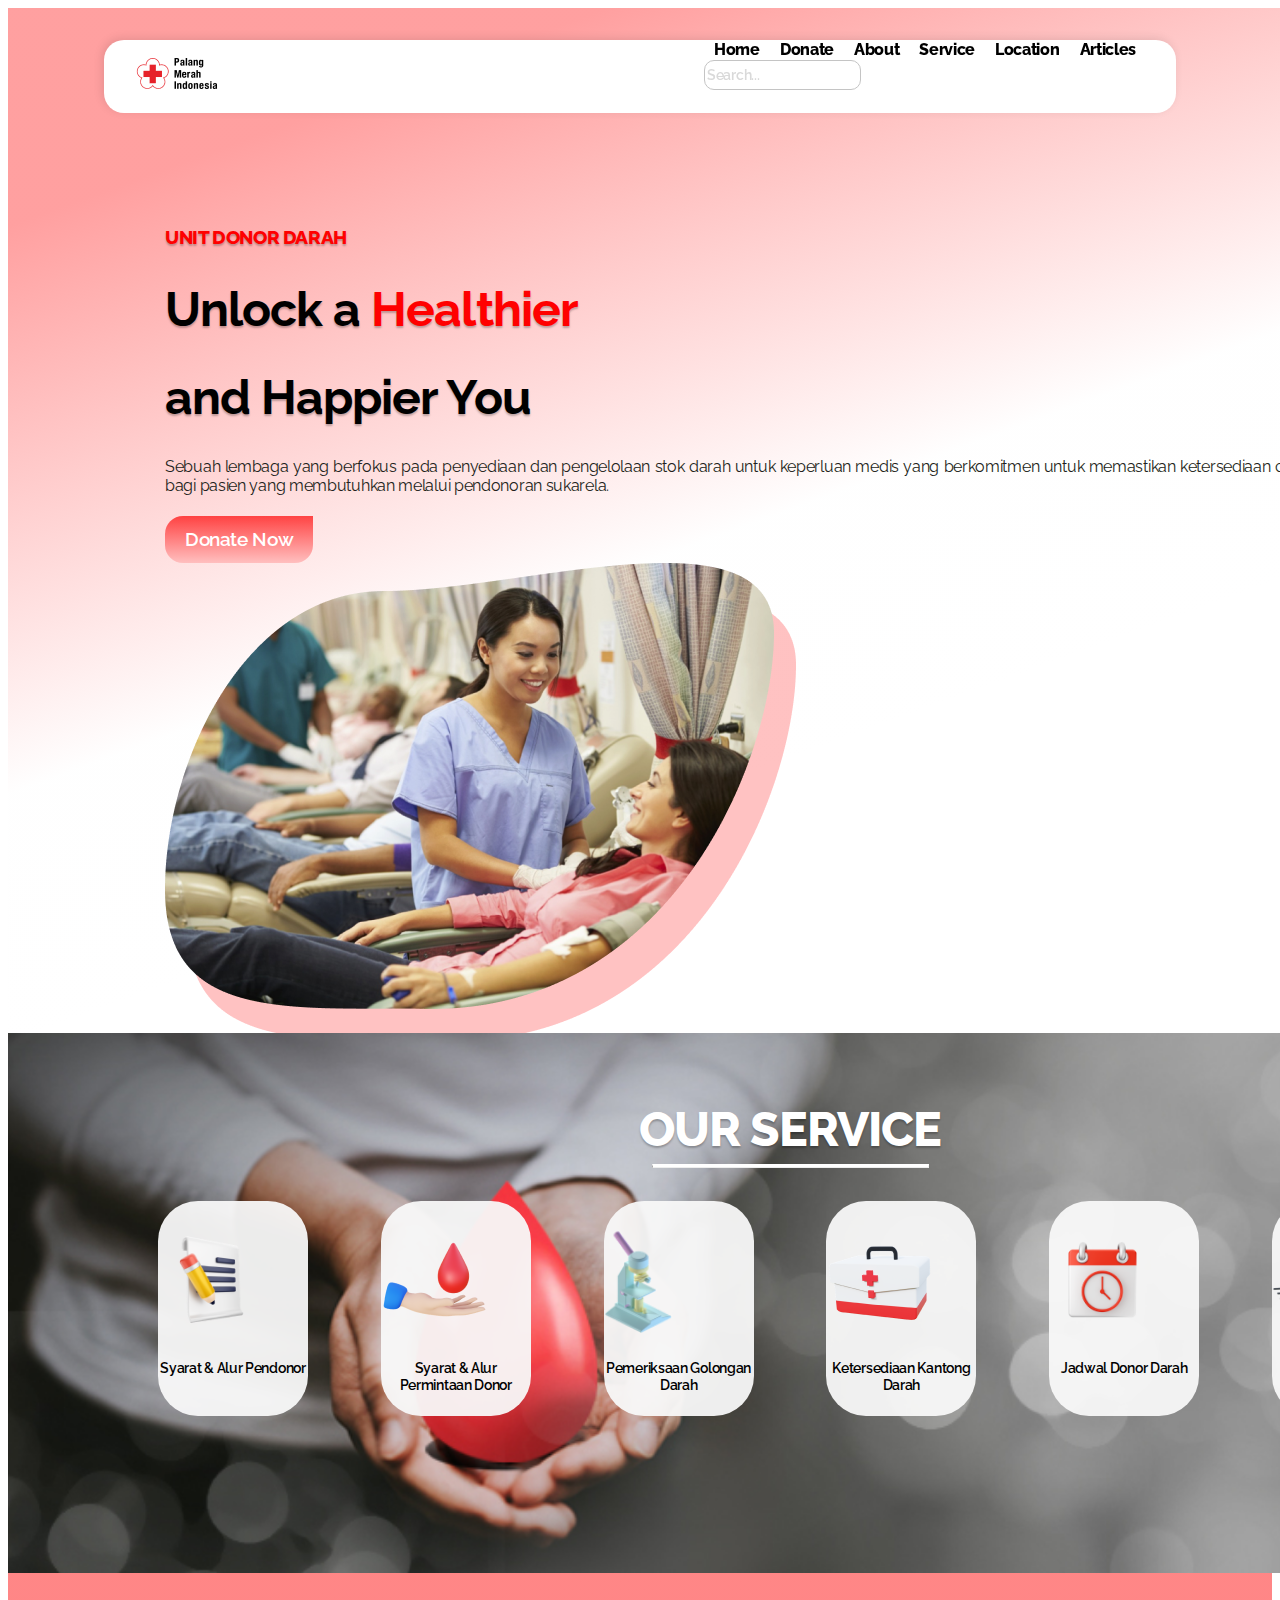
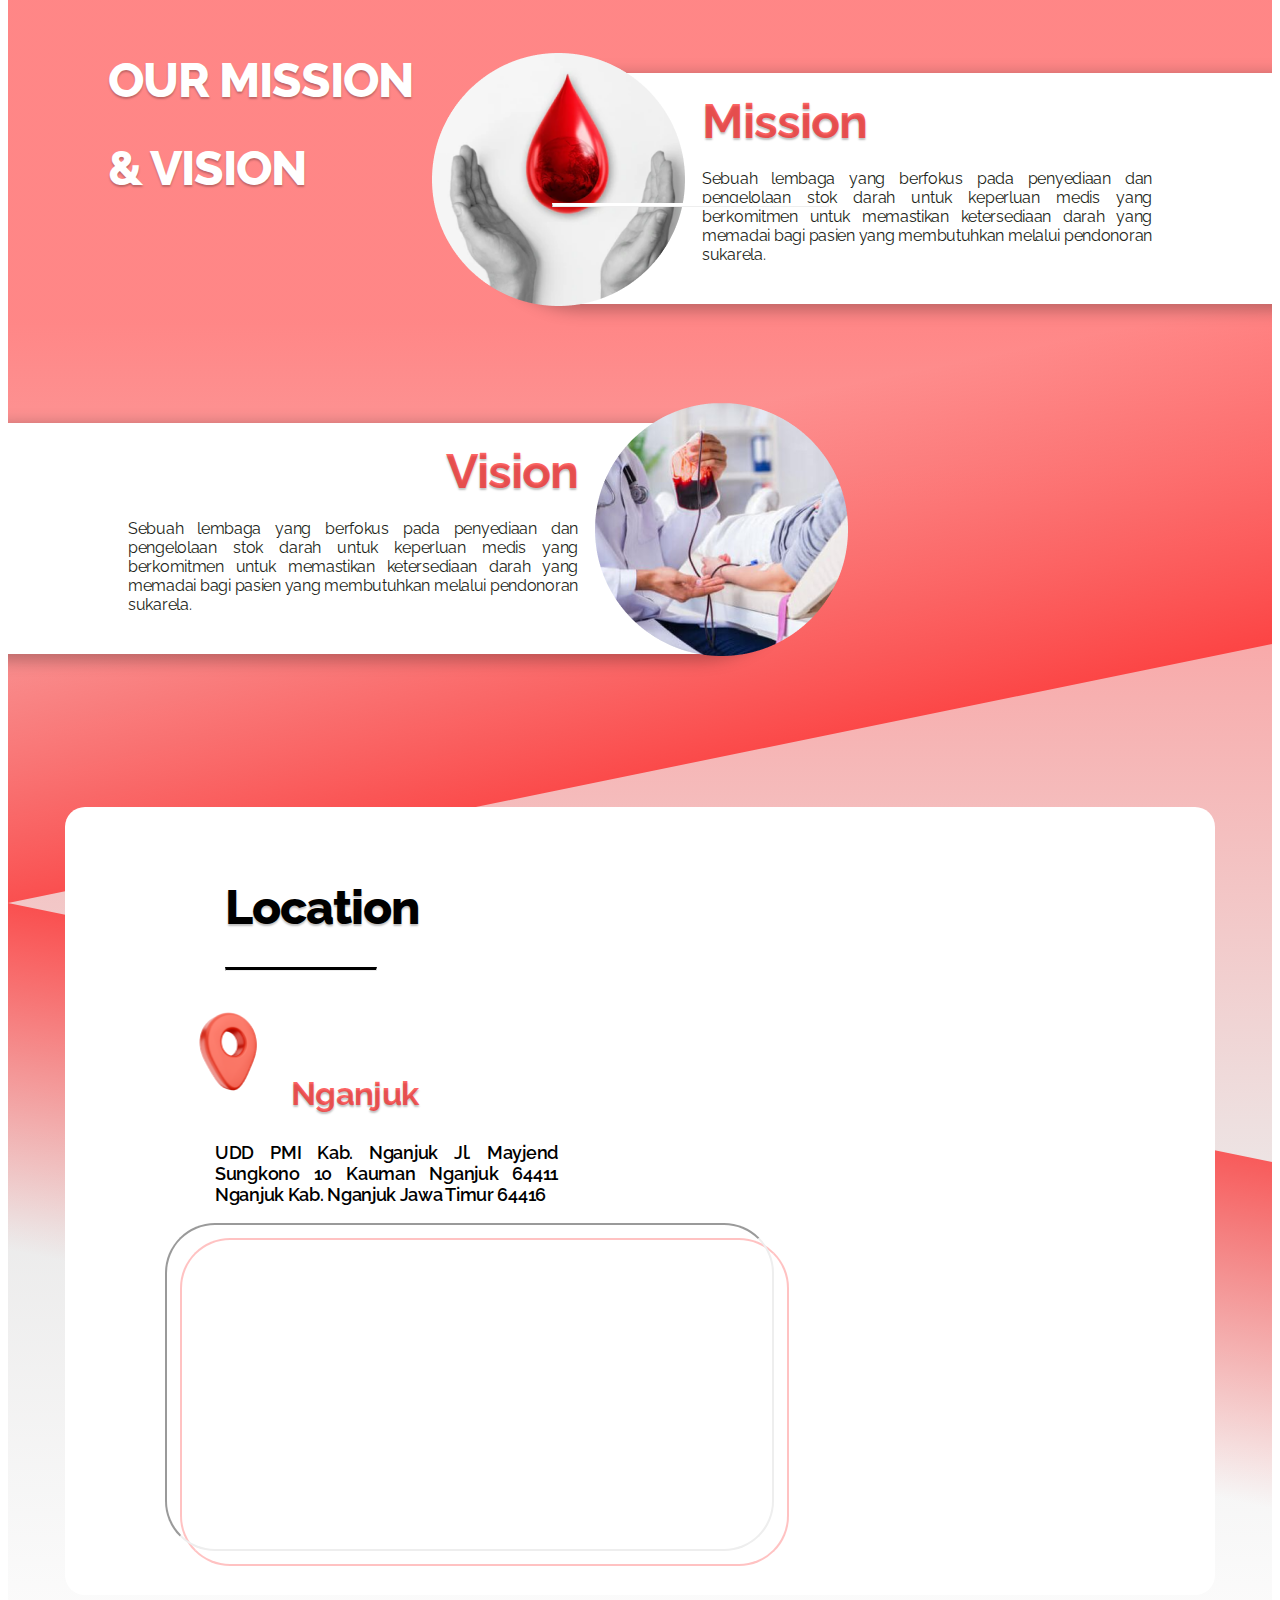
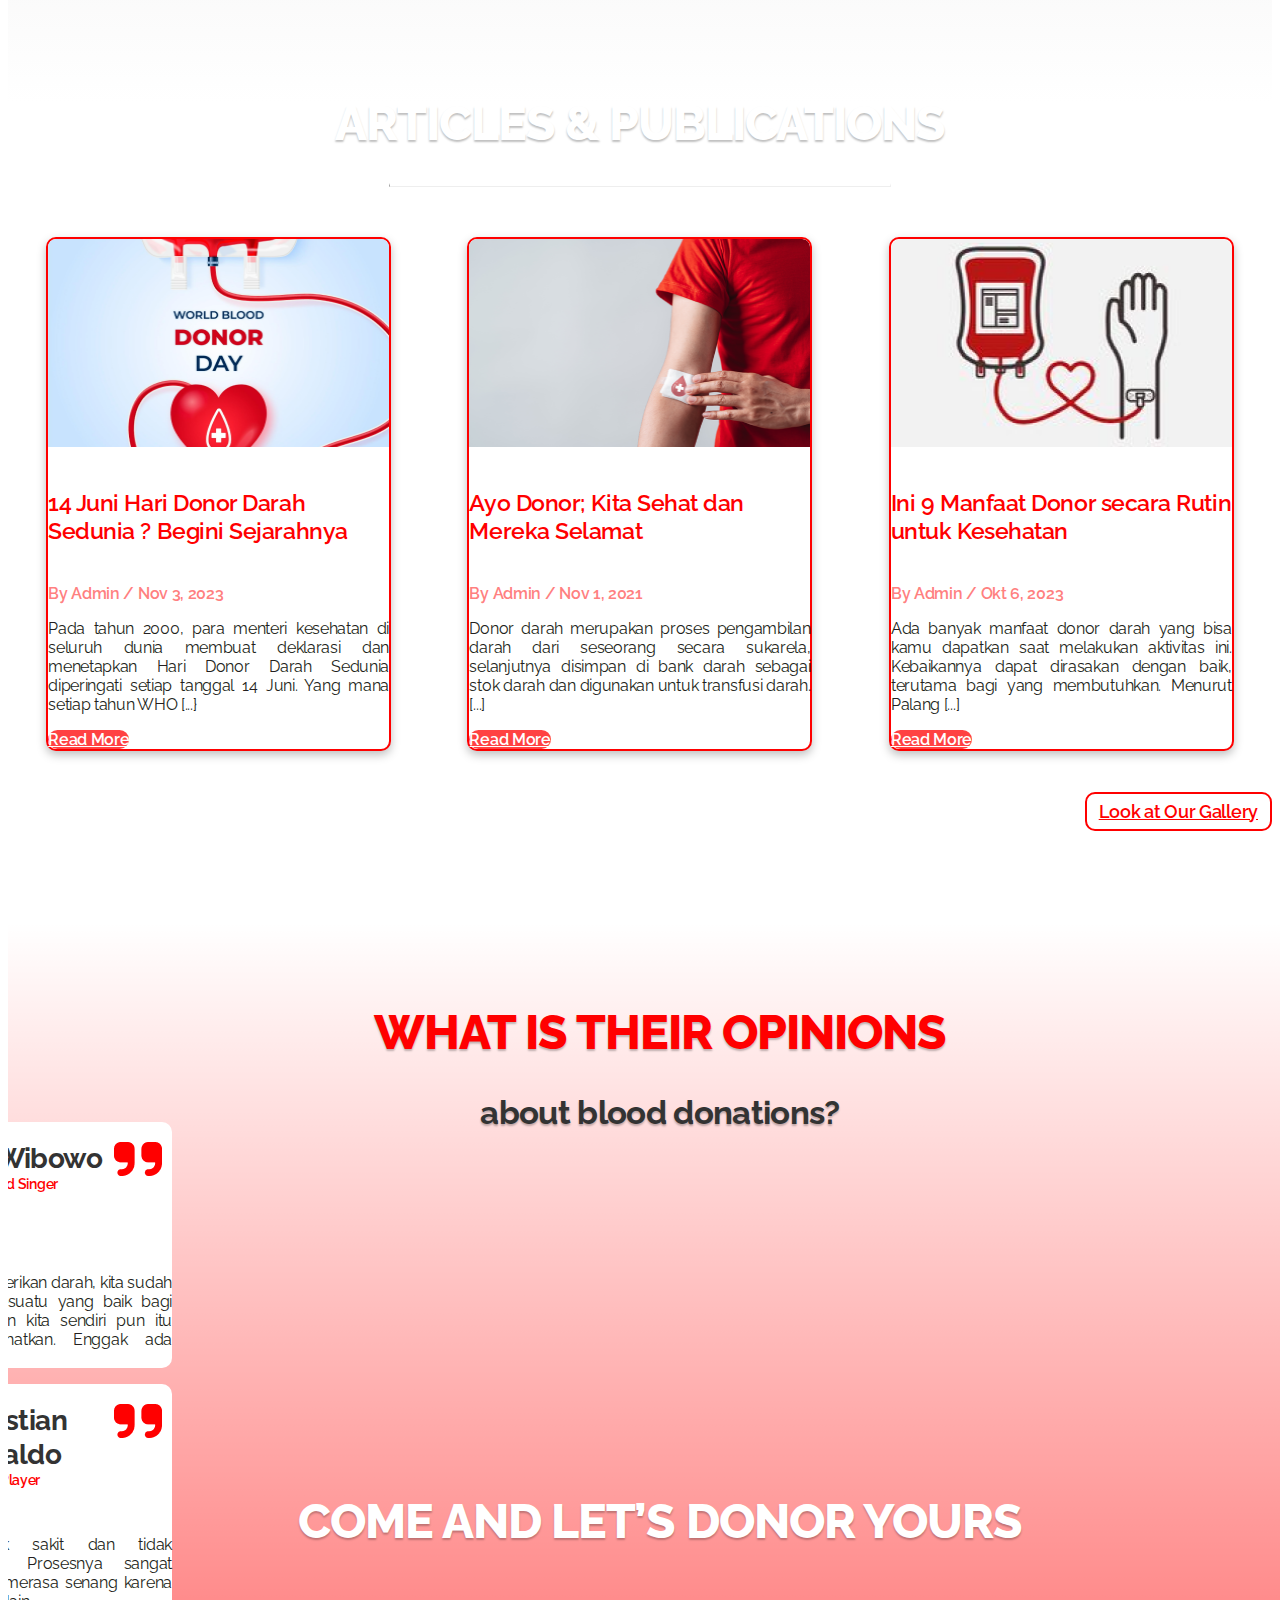
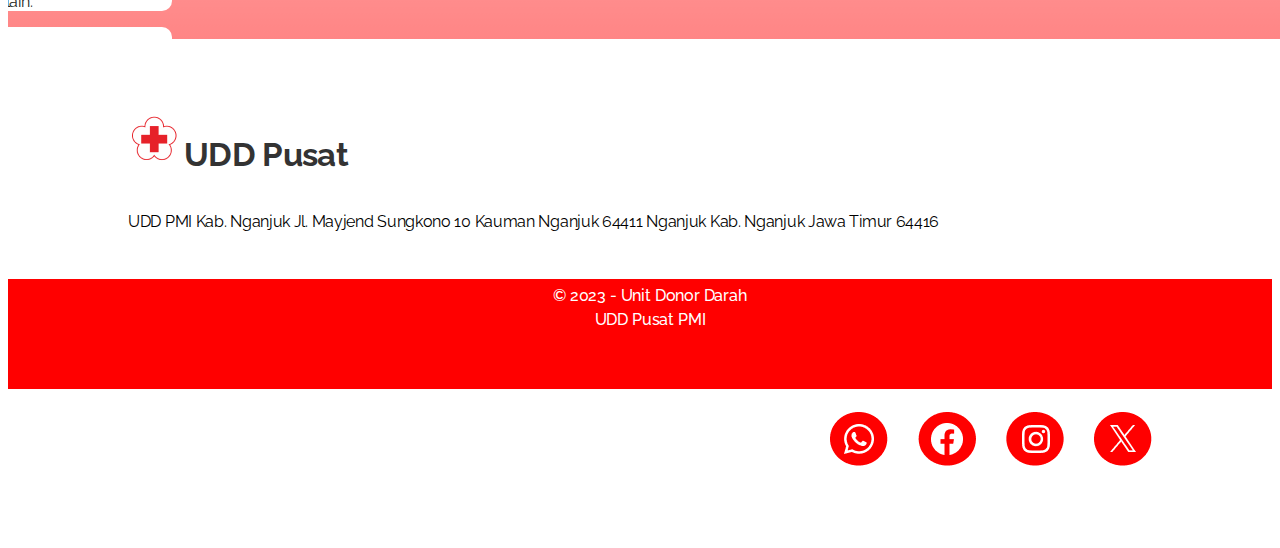
==== commit 7cacb4f0: "fixing bug" ====
--- a/index.html
+++ b/index.html
@@ -21,21 +21,23 @@
                          alt="Logo">
                 </a>
                 <div class="d-flex align-items-center">
-                    <a class="item" href="index.html">Home</a>
-                    <a class="item" href="form.html">Donate</a>
-                    <a class="item" href="profil.html">About</a>
-                    <a class="item" href="#service">Service</a>
-                    <a class="item" href="#lokasii">Location</a>
-                    <a class="item" href="#artikel">Articles</a>
+                    <div class="MenuItem" id="MenuItems">
+                        <a class="item" href="index.html">Home</a>
+                        <a class="item" href="form.html">Donate</a>
+                        <a class="item" href="profil.html">About</a>
+                        <a class="item" href="#service">Service</a>
+                        <a class="item" href="#lokasii">Location</a>
+                        <a class="item" href="#artikel">Articles</a>
+                    </div>
                     <form class="w-100 me-3" role="search">
                         <input type="search" class="form-control" placeholder="Search..." aria-label="Search">
                     </form>
-                    <a href="index.html" class="mobile bars">
+                    <a href="#" class="mobile bars" id="NavMobile">
                         <img class="image"
                              src="assets/image/bars.png"
                              alt="Logo">
                     </a>
-                    <a href="index.html" class="mobile">
+                    <a href="#" class="mobile">
                         <img class="image"
                              src="assets/image/search.png"
                              alt="Logo">
@@ -55,7 +57,7 @@
                 berkomitmen untuk memastikan ketersediaan darah yang memadai bagi pasien yang membutuhkan melalui
                 pendonoran
                 sukarela.</p>
-                <a class="landing-button" href="form.html">Donate Now</a>
+            <a class="landing-button" href="form.html">Donate Now</a>
         </div>
         <div class="col-lg-7 col-md-6 col-12">
             <img src="assets/image/landing.png" alt="Landing">
@@ -155,23 +157,26 @@
             <div class="row content">
                 <div class="col-lg-4 col-md-6 col-12 card">
                     <img class="card-img-top" src="assets/image/article1.png"
-                        alt="14 Juni Hari Donor Darah Sedunia ? Begini Sejarahnya">
+                         alt="14 Juni Hari Donor Darah Sedunia ? Begini Sejarahnya">
                     <div class="card-body">
                         <h5 class="card-title">14 Juni Hari Donor Darah Sedunia ? Begini Sejarahnya</h5>
                         <p class="card-info">By Admin / Nov 3, 2023</p>
-                        <p class="card-text">Pada tahun 2000, para menteri kesehatan di seluruh dunia membuat deklarasi dan
-                            menetapkan Hari Donor Darah Sedunia diperingati setiap tanggal 14 Juni. Yang mana setiap tahun
+                        <p class="card-text">Pada tahun 2000, para menteri kesehatan di seluruh dunia membuat deklarasi
+                            dan
+                            menetapkan Hari Donor Darah Sedunia diperingati setiap tanggal 14 Juni. Yang mana setiap
+                            tahun
                             WHO [...}</p>
                         <a href="blog1.html" class="btn btn-primary">Read More</a>
                     </div>
                 </div>
                 <div class="col-lg-4 col-md-6 col-12 card">
                     <img class="card-img-top" src="assets/image/article2.png"
-                        alt="Ayo Donor; Kita Sehat dan Mereka Selamat">
+                         alt="Ayo Donor; Kita Sehat dan Mereka Selamat">
                     <div class="card-body">
                         <h5 class="card-title">Ayo Donor; Kita Sehat dan Mereka Selamat</h5>
                         <p class="card-info">By Admin / Nov 1, 2021</p>
-                        <p class="card-text">Donor darah merupakan proses pengambilan darah dari seseorang secara sukarela,
+                        <p class="card-text">Donor darah merupakan proses pengambilan darah dari seseorang secara
+                            sukarela,
                             selanjutnya disimpan di bank darah sebagai stok darah dan digunakan untuk transfusi darah.
                             [...]</p>
                         <a href="blog2.html" class="btn btn-primary">Read More</a>
@@ -179,11 +184,12 @@
                 </div>
                 <div class="col-lg-4 col-md-6 col-12 card">
                     <img class="card-img-top" src="assets/image/article3.png"
-                        alt="Ini 9 Manfaat Donor secara Rutin untuk Kesehatan">
+                         alt="Ini 9 Manfaat Donor secara Rutin untuk Kesehatan">
                     <div class="card-body">
                         <h5 class="card-title">Ini 9 Manfaat Donor secara Rutin untuk Kesehatan</h5>
                         <p class="card-info">By Admin / Okt 6, 2023</p>
-                        <p class="card-text">Ada banyak manfaat donor darah yang bisa kamu dapatkan saat melakukan aktivitas
+                        <p class="card-text">Ada banyak manfaat donor darah yang bisa kamu dapatkan saat melakukan
+                            aktivitas
                             ini. Kebaikannya dapat dirasakan dengan baik, terutama bagi yang membutuhkan. Menurut Palang
                             [...]</p>
                         <a href="blog3.html" class="btn btn-primary">Read More</a>
@@ -225,7 +231,8 @@
                     </div>
                     <img class="petik" src="assets/image/petik.png" alt="Petik">
                 </div>
-                <p>Menjadi donor tidak sakit dan tidak mambahayakan Anda. Prosesnya sangat mudah dan Anda akan merasa senang karena sudah membantu orang lain.</p>
+                <p>Menjadi donor tidak sakit dan tidak mambahayakan Anda. Prosesnya sangat mudah dan Anda akan merasa
+                    senang karena sudah membantu orang lain.</p>
             </div>
             <div class="col-lg-2 card">
                 <div class="card-head">
@@ -236,7 +243,8 @@
                     </div>
                     <img class="petik" src="assets/image/petik.png" alt="Petik">
                 </div>
-                <p>Ibaratnya saya kalau sepeda motor itu setiap donor diganti oli, kalau orang nggak pernah donor berarti nggak pernah ganti oli seumur hidupnya. </p>
+                <p>Ibaratnya saya kalau sepeda motor itu setiap donor diganti oli, kalau orang nggak pernah donor
+                    berarti nggak pernah ganti oli seumur hidupnya. </p>
             </div>
             <div class="col-lg-2 card">
                 <div class="card-head">
@@ -247,7 +255,8 @@
                     </div>
                     <img class="petik" src="assets/image/petik.png" alt="Petik">
                 </div>
-                <p>Istirahat cukup dan mengurangi konsumsi daging saya lakukan sebelum melakukan donor darah. Saya berharap dengan ini dapat menjadi inspirasi bagi masyarakat untuk melakukan kegiatan sosial.</p>
+                <p>Istirahat cukup dan mengurangi konsumsi daging saya lakukan sebelum melakukan donor darah. Saya
+                    berharap dengan ini dapat menjadi inspirasi bagi masyarakat untuk melakukan kegiatan sosial.</p>
             </div>
             <div class="col-lg-2 card">
                 <div class="card-head">
@@ -258,7 +267,8 @@
                     </div>
                     <img class="petik" src="assets/image/petik.png" alt="Petik">
                 </div>
-                <p>Aku ngelakuin donor darah karena tergerak dari PMI yang datang ke sekolahku untuk mensosialisasikan gerakan donor darah. Abis ngelakuin donor darah tubuhku merasa lebih sehat.</p>
+                <p>Aku ngelakuin donor darah karena tergerak dari PMI yang datang ke sekolahku untuk mensosialisasikan
+                    gerakan donor darah. Abis ngelakuin donor darah tubuhku merasa lebih sehat.</p>
             </div>
         </div>
         <div class="title">
@@ -279,9 +289,12 @@
                 <h1>Our Contacts</h1>
                 <div class="iconft">
                     <a href="https://wa.me/087884736111"><img src="assets/image/wassap.png" alt="wassap"></a>
-                    <a href="https://www.facebook.com/pmijawatimur?mibextid=ZbWKwL"><img src="assets/image/efbi.png" alt="efbi"></a>
-                    <a href="https://www.instagram.com/pmijawatimur?igsh=MTRuc3d0OWRzaWEyYQ=="><img src="assets/image/ige.png" alt="ige"></a>
-                    <a href="https://x.com/PmiJawaTimur?t=0B00rzFDAxkbB0DmO-uxIw&s=08"><img src="assets/image/tuiter.png" alt="tuiter"></a>
+                    <a href="https://www.facebook.com/pmijawatimur?mibextid=ZbWKwL"><img src="assets/image/efbi.png"
+                                                                                         alt="efbi"></a>
+                    <a href="https://www.instagram.com/pmijawatimur?igsh=MTRuc3d0OWRzaWEyYQ=="><img
+                            src="assets/image/ige.png" alt="ige"></a>
+                    <a href="https://x.com/PmiJawaTimur?t=0B00rzFDAxkbB0DmO-uxIw&s=08"><img
+                            src="assets/image/tuiter.png" alt="tuiter"></a>
                 </div>
             </div>
         </div>
@@ -291,5 +304,6 @@
         <p>UDD Pusat PMI</p>
     </div>
 </footer>
+<script src="assets/js/script.js"></script>
 </body>
 </html>--- a/assets/css/style.css
+++ b/assets/css/style.css
@@ -7,8 +7,8 @@
 .navbar-area {
     position: fixed;
     top: 40px;
-    left: 24px;
-    right: 24px;
+    left: 104px;
+    right: 104px;
     z-index: 3;
     background: white;
     box-shadow: -2px -2px 10px rgba(0, 0, 0, 0.10);
@@ -18,65 +18,6 @@
 .site-navbar .mobile {
     display: none;
 }
-
-
-@media (max-width: 728px) {
-    .navbar-area {
-        top: 20px;
-        left: 20px;
-        right: 20px;
-    }
-
-    .site-navbar {
-        margin: 0 10px;
-    }
-
-    .site-navbar .item {
-        display: none;
-    }
-
-    .site-navbar input {
-        display: none;
-    }
-
-    .site-navbar .mobile {
-        display: block;
-    }
-
-    .site-navbar .mobile img {
-        margin: 0 0 0 10px;
-        height: 30px;
-        width: 30px;
-    }
-
-    .site-navbar .bars img {
-        height: 25px;
-        width: 25px;
-    }
-}
-
-@media (min-width: 728px) and (max-width: 968px) {
-    .navbar-area {
-        left: 54px;
-        right: 54px;
-    }
-
-    .site-navbar {
-        margin: 0;
-    }
-
-    .site-navbar .item {
-        margin: 0 0 0 30px;
-        text-decoration: none;
-        color: #000;
-        font-size: 16px;
-        font-style: normal;
-        font-weight: 800;
-        line-height: 19px;
-        letter-spacing: -0.32px;
-    }
-}
-
 
 .site-navbar {
     margin: 0 30px;
@@ -115,8 +56,17 @@
     color: #D9D9D9;
 }
 
-.site-navbar .item {
-    margin: 0 10px;
+.site-navbar #MenuItems {
+    display: flex;
+    flex-wrap: nowrap;
+    align-items: center;
+    justify-content: space-between;
+}
+
+.site-navbar #MenuItems .item {
+    padding: 0 10px;
+    height: 20px;
+    text-align: center;
     text-decoration: none;
     color: #000;
     font-size: 16px;
@@ -156,6 +106,56 @@
         font-weight: 800;
         line-height: 19px;
         letter-spacing: -0.32px;
+    }
+}
+
+@media (max-width: 728px) {
+    .navbar-area {
+        top: 20px;
+        left: 20px;
+        right: 20px;
+    }
+
+    .site-navbar {
+        margin: 0 10px;
+    }
+
+    #MenuItems {
+        flex-wrap: wrap;
+        width: 40%;
+        padding: 20px;
+        background-color: #FFF;
+        position: absolute;
+        top: 75px;
+        right: 5px;
+        display: none;
+        height: fit-content;
+        border-radius: 20px;
+        text-align: center;
+    }
+
+    #MenuItems .item {
+        text-align: center;
+        font-size: 20px !important;
+    }
+
+    .site-navbar input {
+        display: none;
+    }
+
+    .site-navbar .mobile {
+        display: block;
+    }
+
+    .site-navbar .mobile img {
+        margin: 0 0 0 10px;
+        height: 30px;
+        width: 30px;
+    }
+
+    .site-navbar .bars img {
+        height: 25px;
+        width: 25px;
     }
 }
 
